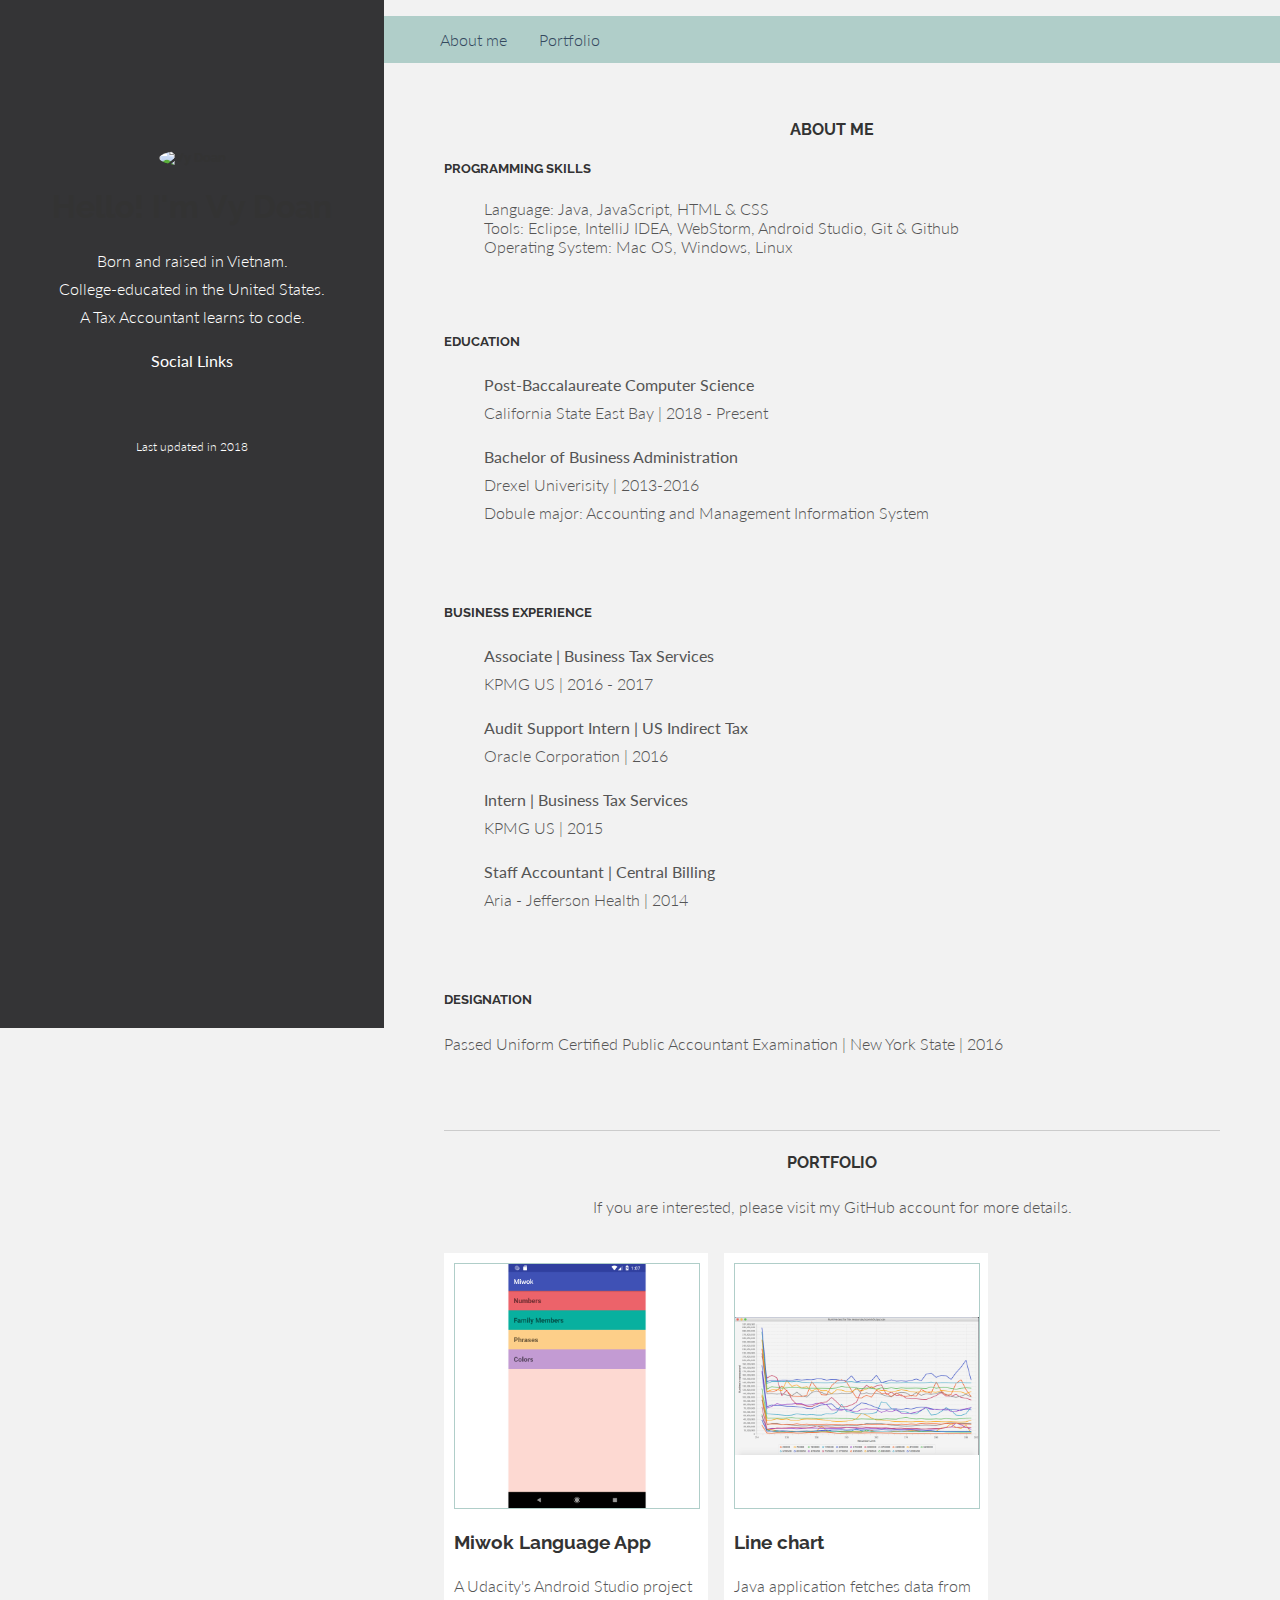
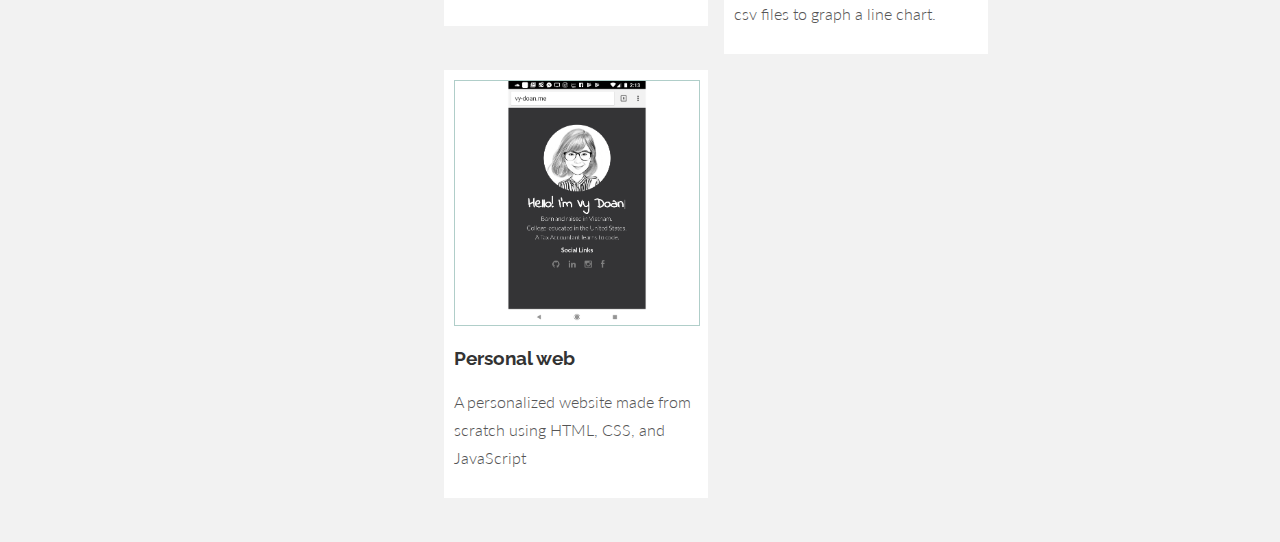
==== index.html @ f63dd1a5 "updated web" ====
<!DOCTYPE html>
<html lang="en">

<head>
    <script src="https://maps.googleapis.com/maps/api/js?key=AIzaSyBu-916DdpKAjTmJNIgngS6HL_kDIKU0aU&callback=myMap"></script>
    <meta name="viewport" content="width=device-width, initial-scale=1">
    <!--typed.js-->
    <script src="lib/typed.js" type="text/javascript"></script>
    <meta charset="utf-8">
    <!--Responsive meta tag-->
    <meta charset="utf-8">
    <meta name="viewport" content="width=device-width, initial-scale=1, shrink-to-fit=no">
    <!-- OPTIONAL: description -->
    <meta name="description" content="Vy Doan">
    <!-- OPTIONAL: author -->
    <meta name="author" content="Vy Doan">
    <link rel="shortcut icon" href="image/favicon.ico">
    <title>Vy Doan</title>
    <!-- Bootstrap core CSS -->
    <link href="css/bootstrap.css" rel="stylesheet">
    <link rel="stylesheet" href="css/font-awesome.min.css">
    <!-- Link the main.css stylesheet -->
    <link href="css/main.css" rel="stylesheet">
    <!-- OPTIONAL: Google Fonts (don't forget to edit main.css also) -->
    <link href='//fonts.googleapis.com/css?family=Lato:300,400,700,300italic,400italic' rel='stylesheet' type='text/css'>
    <link href='//fonts.googleapis.com/css?family=Raleway:400,300,700' rel='stylesheet' type='text/css'>
    <link href="https://fonts.googleapis.com/css?family=Indie+Flower" rel="stylesheet">
    <!-- HTML5 shim and Respond.js IE8 support of HTML5 elements and media queries -->
    <meta name="viewport" content="width=device-width, initial-scale=1.0">
</head>

<body>

<!--SIDE BAR-->
<div class="sidenav">
    <h5><img src="image/vy.jpg" alt="Vy Doan" style="width:200px;" class="avatar"></h5>
    <div id="typed-strings">
        <h1>Hello! I'm Vy Doan</h1>
    </div>
    <span id="vy"></span>
    <p>Born and raised in Vietnam. <br/>
        College-educated in the United States. <br/>
        A Tax Accountant learns to code.
    </p>
    <p><strong>Social Links</strong></p>
    <a href="https://github.com/vydoan91"><i class="icon-github"></i></a>
    <a href="https://www.linkedin.com/in/vyhdoan/"><i class="icon-linkedin"></i></a>
    <a href="https://www.instagram.com/vy.doan91/"><i class="icon-instagram"></i></a>
    <a href="https://www.facebook.com/vy.h.doan"><i class="icon-facebook"></i></a>
    <p style="font-size: 12px">Last updated in 2018</p>
</div>

<!--typing effect for sidebar-->
<script>
    var typed = new Typed('#vy', {
        stringsElement: '#typed-strings',
        typeSpeed: 100,
        backSpeed: 50
    });
</script>

<!--MAIN-->

<ul class="topnav" id="navbar">
    <li><a href="#about">About me</a></li>
    <li><a href="#portfolio">Portfolio</a></li>
    <li><a href="mailto:vy.h.doan@gmail.com"><i class="icon-envelope"></i> </a> </li>
</ul>

<script>
    window.onscroll = function() {myFunction()};

    var navbar = document.getElementById("navbar");
    var sticky = navbar.offsetTop;

    function myFunction() {
        if (window.pageYOffset >= sticky) {
            navbar.classList.add("sticky")
        } else {
            navbar.classList.remove("sticky");
        }
    }
</script>

<div class="main" id="about">
    <h4>ABOUT ME</h4>
    <section>
        <h5>PROGRAMMING SKILLS</h5>
        <ul>
            <li>Language: Java, JavaScript, HTML & CSS</li>
            <li>Tools: Eclipse, IntelliJ IDEA, WebStorm, Android Studio, Git & Github</li>
            <li>Operating System: Mac OS, Windows, Linux</li>
        </ul>
    </section>

    <section>
        <h5> EDUCATION</h5>
        <ul>
            <li>
                <p><strong>Post-Baccalaureate Computer Science</strong><br>
                    California State East Bay | 2018 - Present</p>
            </li>
            <li>
                <p><strong>Bachelor of Business Administration</strong><br>
                    Drexel Univerisity | 2013-2016<br>
                    Dobule major: Accounting and Management Information System
                </p>
            </li>
        </ul>
    </section>

    <section>
        <h5>BUSINESS EXPERIENCE</h5>
        <ul>
            <li>
                <p><strong>Associate | Business Tax Services</strong><br>
                    KPMG US | 2016 - 2017</p>
            </li>
            <li>
                <p><strong>Audit Support Intern | US Indirect Tax</strong><br>
                    Oracle Corporation | 2016
                </p>
            </li>

            <li>
                <p><strong>Intern | Business Tax Services</strong><br>
                    KPMG US | 2015
                </p>
            </li>

            <li>
                <p><strong>Staff Accountant | Central Billing</strong><br>
                    Aria - Jefferson Health | 2014
                </p>
            </li>
        </ul>
    </section>

    <section>
        <h5>DESIGNATION</h5>
        <p>Passed Uniform Certified Public Accountant Examination | New York State | 2016</p>
    </section>
    <hr id="portfolio">

    <!-- Portfolio Gallery Grid -->
    <h4>PORTFOLIO</h4>
    <p style="text-align: center">If you are interested, please visit my GitHub account for more details.</p>
    <div class="row">
        <div class="column">

            <div class="content">
                <img src="image/miwok.png" alt="miwok">
                <h3>Miwok Language App</h3>
                <p>A Udacity's Android Studio project</p>
            </div>
        </div>

        <div class="column">
            <div class="content">
                <img src="image/graph.png" alt="graph">
                <h3>Line chart</h3>
                <p>Java application fetches data from csv files to graph a line chart.</p>
            </div>
        </div>

        <div class="column">
            <div class="content">
                <img src="image/personalweb.png" alt="web">
                <h3>Personal web</h3>
                <p>A personalized website made from scratch using HTML, CSS, and JavaScript</p>
            </div>
        </div>
        <!-- END GRID -->
    </div>

</div>
</body>
</html>
---- css/main.css ----
body {
  background-color: #f2f2f2; ;
  font-family: "Lato"; /* OPTIONAL: Google Fonts - base font */
  font-weight: 300;
  font-size: 16px;
  color: #555;
  margin: 0;

  -webkit-font-smoothing: antialiased;
  -webkit-overflow-scrolling: touch;
}

/* Titles */
h1, h2, h3, h4, h5, h6 {
  font-family: "Raleway"; /* OPTIONAL: Google Fonts - title font */
  font-weight: bold;
  color: #333;
}

/* Paragraph & Typographic */
p {
  line-height: 28px;
}

/* Links */
a {
  color: #34495e;
  word-wrap: break-word;

  -webkit-transition: color 0.1s ease-in, background 0.1s ease-in;
  -moz-transition: color 0.1s ease-in, background 0.1s ease-in;
  -ms-transition: color 0.1s ease-in, background 0.1s ease-in;
  -o-transition: color 0.1s ease-in, background 0.1s ease-in;
  transition: color 0.1s ease-in, background 0.1s ease-in;
}

a:hover, a:focus {
  color: #7b7b7b;
  text-decoration: none;
  outline: 0;
}

a:before, a:after {
  -webkit-transition: color 0.1s ease-in, background 0.1s ease-in;
  -moz-transition: color 0.1s ease-in, background 0.1s ease-in;
  -ms-transition: color 0.1s ease-in, background 0.1s ease-in;
  -o-transition: color 0.1s ease-in, background 0.1s ease-in;
  transition: color 0.1s ease-in, background 0.1s ease-in;
}

 hr {
  display: block;
  height: 1px;
  border: 0;
  border-top: 1px solid #ccc;
  margin: 1em 0;
  padding: 0;
}

/*---------------------------------------------------
  SIDEBAR
---------------------------------------------------*/
.sidenav {
  list-style-type: none;
  height: 100%;
  width: 30%;
  position: fixed;
  z-index: 1;
  top: 0;
  left: 0;
  background-color: #343436;
  overflow-x: hidden;
  padding-top: 10%;
  display: block;
  text-align: center;
  margin: 0;
}

.sidenav a {
  padding: 6px 8px 6px 16px;
  text-decoration: none;
  font-size: 25px;
  color: #818181;
}

.sidenav p{
  color: white;
}

.avatar {
  margin-left: auto;
  margin-right: auto;
  max-width: 35%;
  height: auto;
  border-radius: 50%;
}

@media screen and (max-width: 900px) {
  div.sidenav {
    width: 100%;
    height: 100vh;
    position: relative;
    margin-left: auto;
    margin-right: auto;
    float: none;
  }

  div.main {
    margin-left: 0;
  }
}

/* Typing effect */
.header {
  background: #343436;
  padding-top:50px;
  text-align:center;
  min-height: 500px;
  width: 100%;
}

#vy {
  font-family: "Indie Flower", cursive;
  font-size: 40px;
  color: white;
  font-weight: bold;
}

.typed-cursor{
  opacity: 1;
  animation: typedjsBlink 0.7s infinite;
  -webkit-animation: typedjsBlink 0.7s infinite;
  color: white;
  font-size: 30px;
}

@keyframes typedjsBlink{
  50% { opacity: 0.0; }
}
@-webkit-keyframes typedjsBlink{
  0% { opacity: 1; }
  50% { opacity: 0.0; }
  100% { opacity: 1; }
}
.typed-fade-out{
  opacity: 0;
  transition: opacity .25s;
  -webkit-animation: 0;
  animation: 0;
}

/*---------------------------------------------------
  MAIN
---------------------------------------------------*/
/*topnav*/

ul.topnav {
  list-style-type: none;
  overflow: hidden;
  margin-left: 30%; /* Same as the width of the sidenav */
  font-size: 16px; /* Increased text to enable scrolling */
  padding-right: 60px;
  background-color: #B0CEC9;
}

ul.topnav a {
  float: left;
}

ul.topnav li a {
  display: block;
  text-align: center;
  padding: 14px 16px;
  text-decoration: none;
}

ul.topnav li a:hover:not(.active) {
  text-decoration: underline;
}

ul.topnav li a.active {
  font-weight: bold;
}


@media screen and (max-width: 900px){
  ul.topnav{
    margin-left: 0;
  }
}

@media screen and (max-width: 400px) {
  ul.topnav li{
    float: none;
  }
}

/*sticky navigation bar*/
.sticky {
  position: fixed;
  top: 0;
  width: 100%;
}

.sticky + .main{
  padding-top: 20px;
}

/*Content*/
.main {
  margin-left: 30%; /* Same as the width of the sidenav */
  font-size: 16px; /* Increased text to enable scrolling */
  padding: 20px 60px;
  height: auto;
  list-style-type: none;
}

.main section{
  padding-bottom: 40px;
}

.main ul{
  list-style-type: none;
}

.main h4{
  text-align: center;
}

/*---------------------------------------------------
  COLLAPSIBLE BUTTON
---------------------------------------------------*/
.collapsible {
  background-color: transparent;
  color: #444;
  cursor: pointer;
  padding: 5px;
  border-radius: 12px;
  text-align: center;
  outline: none;
  font-size: 15px;
  border-color: black;
}

.active, .collapsible:hover {
  text-decoration: underline;
}

.content-hidden {
  padding: 0 18px;
  display: none;
  overflow: hidden;
}

/*---------------------------------------------------
  PORTFOLIO
---------------------------------------------------*/
.row {
  margin: 8px -16px;
}

/* Add padding BETWEEN each column */
.row,
.row > .column {
  padding: 8px;
}

/* Create four equal columns that floats next to each other */
.column {
  float: left;
  width: 33.333%;
}

/* Clear floats after rows */
.row:after {
  content: "";
  display: table;
  clear: both;
}

/* Content */
.content {
  background-color: white;
  padding: 10px;
  overflow: hidden;
}

.content img{
  width: 100%;
  border: 1px solid #B0CEC9;
}
/* Responsive layout - makes a two column-layout instead of four columns */
@media screen and (max-width: 900px) {
  .column {
    width: 50%;
  }
}

/* Responsive layout - makes the two columns stack on top of each other instead of next to each other */
@media screen and (max-width: 600px) {
  .column {
    width: 100%;
  }
}
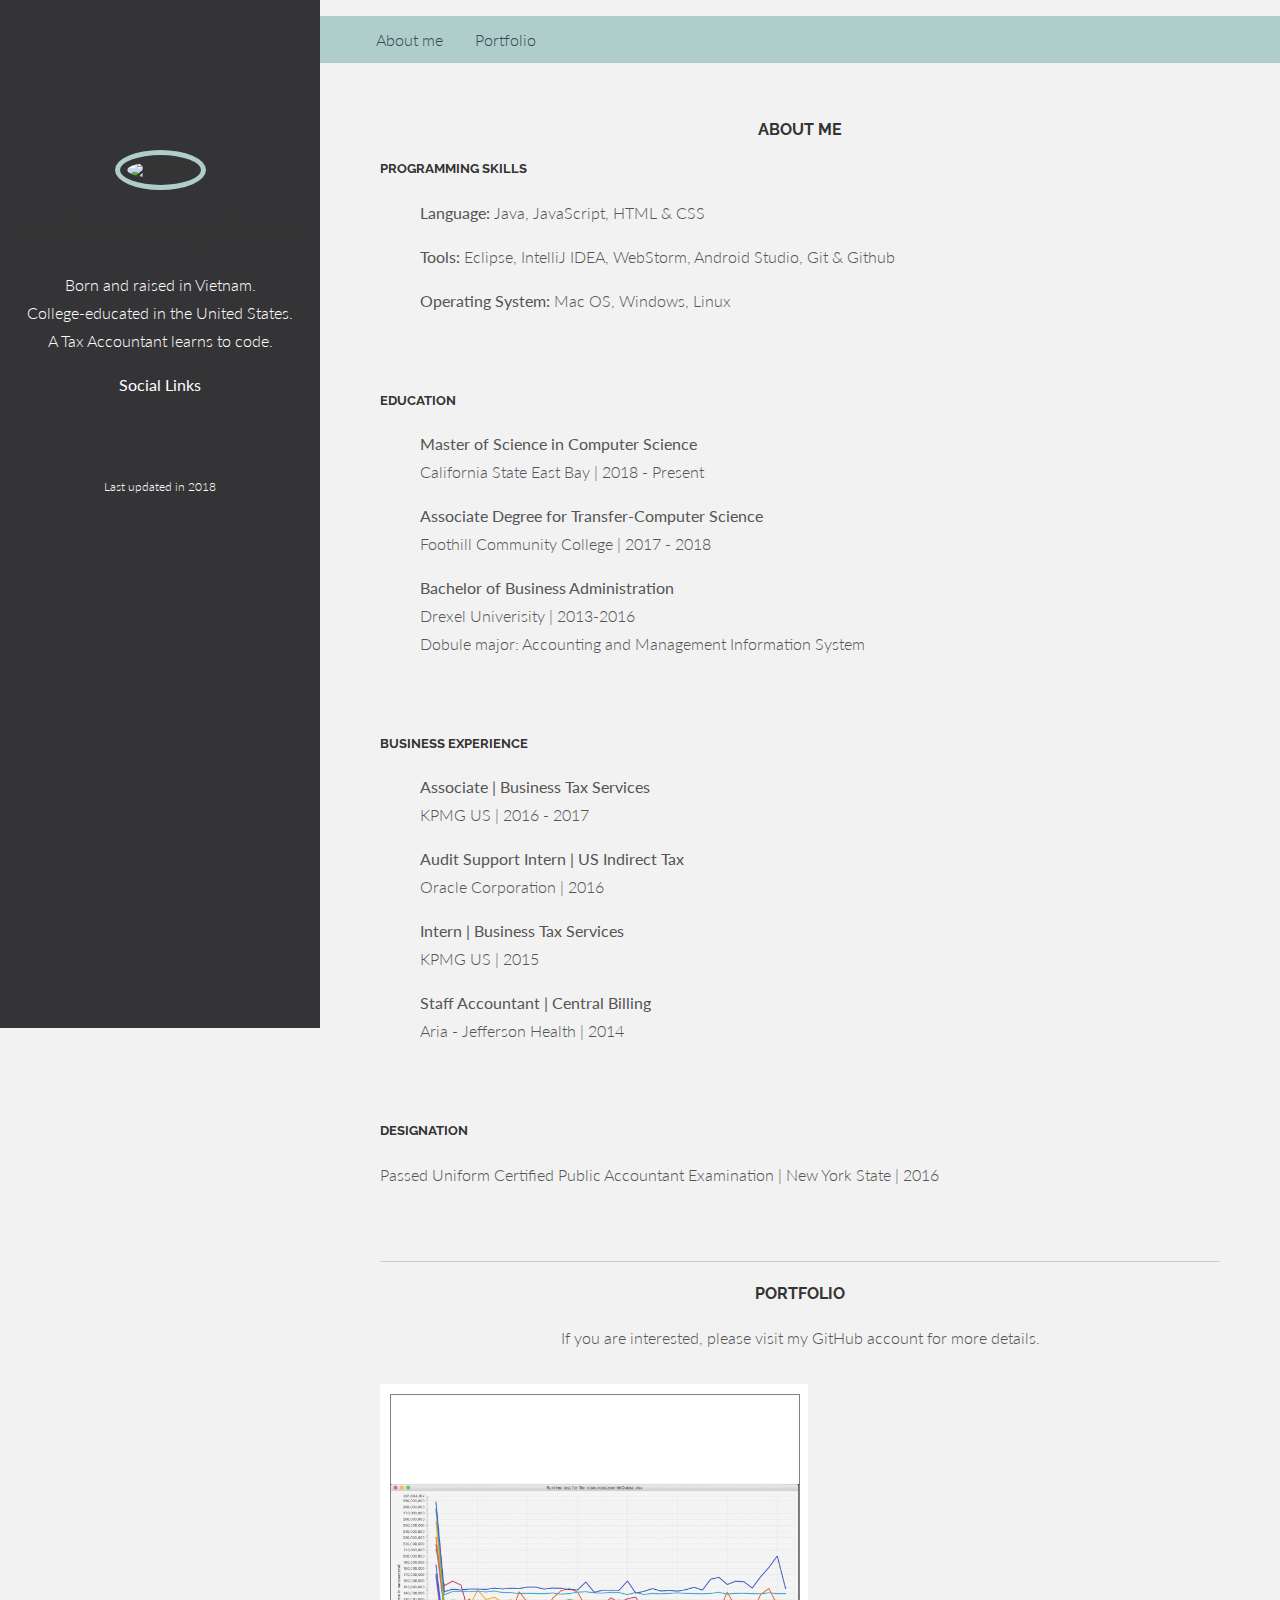
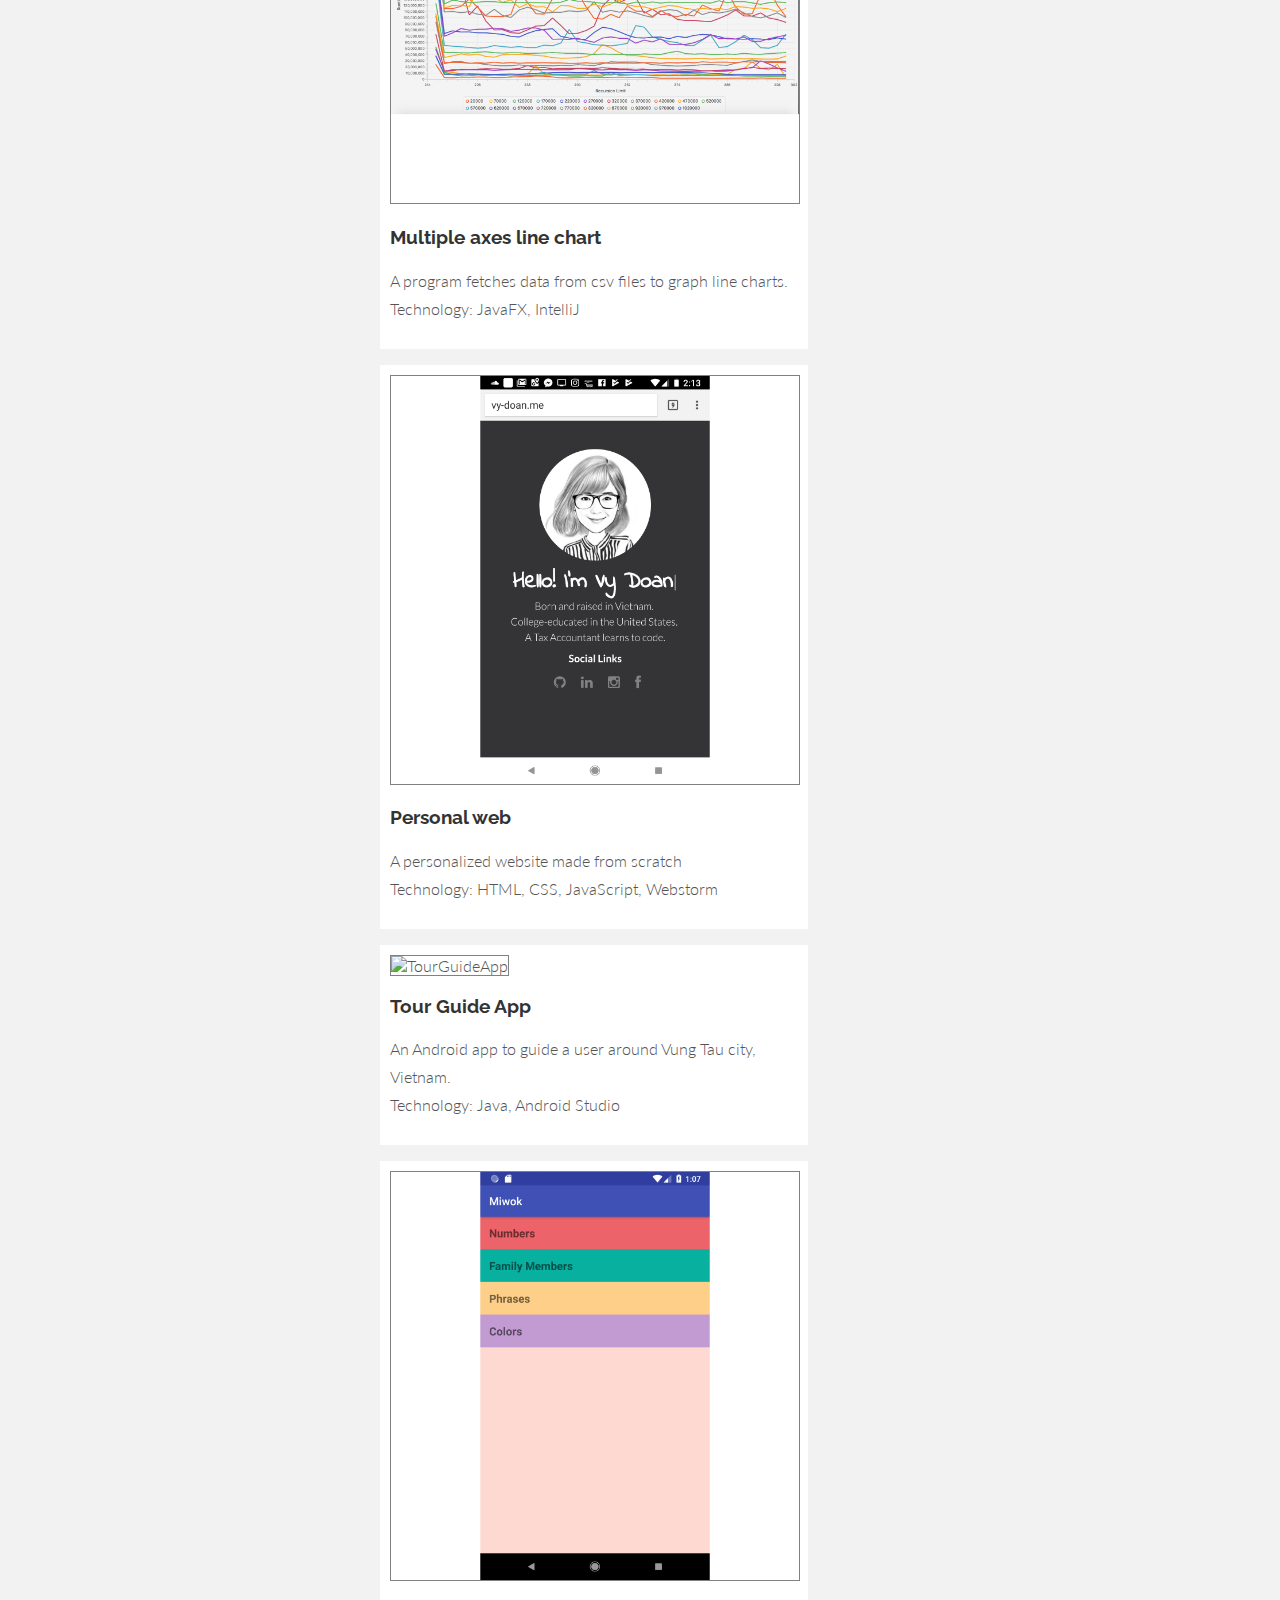
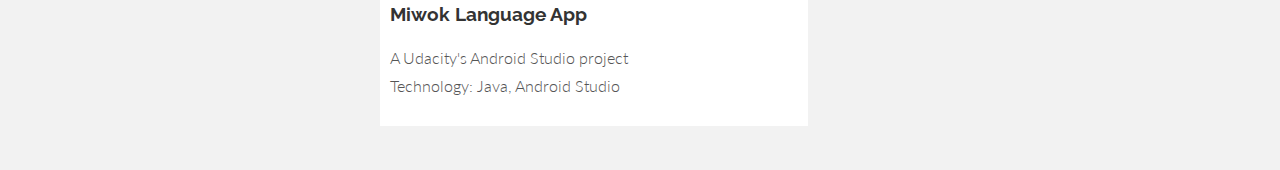
==== commit 0b838348: "updated web" ====
--- a/index.html
+++ b/index.html
@@ -47,7 +47,7 @@
     <a href="https://www.linkedin.com/in/vyhdoan/"><i class="icon-linkedin"></i></a>
     <a href="https://www.instagram.com/vy.doan91/"><i class="icon-instagram"></i></a>
     <a href="https://www.facebook.com/vy.h.doan"><i class="icon-facebook"></i></a>
-    <p style="font-size: 12px">Last updated in 2018</p>
+    <p style="font-size: 12px; padding: 16px">Last updated in 2018</p>
 </div>
 
 <!--typing effect for sidebar-->
@@ -87,9 +87,9 @@
     <section>
         <h5>PROGRAMMING SKILLS</h5>
         <ul>
-            <li>Language: Java, JavaScript, HTML & CSS</li>
-            <li>Tools: Eclipse, IntelliJ IDEA, WebStorm, Android Studio, Git & Github</li>
-            <li>Operating System: Mac OS, Windows, Linux</li>
+            <li><p><strong>Language:</strong> Java, JavaScript, HTML & CSS</p></li>
+            <li><p><strong>Tools:</strong> Eclipse, IntelliJ IDEA, WebStorm, Android Studio, Git & Github</p></li>
+            <li><p><strong>Operating System:</strong> Mac OS, Windows, Linux</p></li>
         </ul>
     </section>
 
@@ -97,9 +97,15 @@
         <h5> EDUCATION</h5>
         <ul>
             <li>
-                <p><strong>Post-Baccalaureate Computer Science</strong><br>
+                <p><strong>Master of Science in Computer Science</strong><br>
                     California State East Bay | 2018 - Present</p>
             </li>
+
+            <li>
+                <p><strong>Associate Degree for Transfer-Computer Science</strong><br>
+                    Foothill Community College | 2017 - 2018</p>
+            </li>
+
             <li>
                 <p><strong>Bachelor of Business Administration</strong><br>
                     Drexel Univerisity | 2013-2016<br>
@@ -146,20 +152,13 @@
     <h4>PORTFOLIO</h4>
     <p style="text-align: center">If you are interested, please visit my GitHub account for more details.</p>
     <div class="row">
-        <div class="column">
-
-            <div class="content">
-                <img src="image/miwok.png" alt="miwok">
-                <h3>Miwok Language App</h3>
-                <p>A Udacity's Android Studio project</p>
-            </div>
-        </div>
 
         <div class="column">
             <div class="content">
                 <img src="image/graph.png" alt="graph">
-                <h3>Line chart</h3>
-                <p>Java application fetches data from csv files to graph a line chart.</p>
+                <h3>Multiple axes line chart</h3>
+                <p>A program fetches data from csv files to graph line charts.<br>
+                    Technology: JavaFX, IntelliJ</p>
             </div>
         </div>
 
@@ -167,12 +166,31 @@
             <div class="content">
                 <img src="image/personalweb.png" alt="web">
                 <h3>Personal web</h3>
-                <p>A personalized website made from scratch using HTML, CSS, and JavaScript</p>
+                <p>A personalized website made from scratch<br>
+                    Technology: HTML, CSS, JavaScript, Webstorm</p>
+            </div>
+        </div>
+
+        <div class="column">
+            <div class="content">
+                <img src="image/tour.png" alt="TourGuideApp">
+                <h3>Tour Guide App </h3>
+                <p>An Android app to guide a user around Vung Tau city, Vietnam.<br>
+                    Technology: Java, Android Studio</p>
+            </div>
+        </div>
+
+        <div class="column">
+            <div class="content">
+                <img src="image/miwok.png" alt="miwok">
+                <h3>Miwok Language App</h3>
+                <p>A Udacity's Android Studio project<br>
+                    Technology: Java, Android Studio</p>
             </div>
         </div>
         <!-- END GRID -->
     </div>
-
 </div>
 </body>
+
 </html>--- a/css/main.css
+++ b/css/main.css
@@ -60,10 +60,14 @@
 /*---------------------------------------------------
   SIDEBAR
 ---------------------------------------------------*/
+ul.topnav, .main{
+  margin-left: 25%;
+}
+
 .sidenav {
   list-style-type: none;
   height: 100%;
-  width: 30%;
+  width: 25%;
   position: fixed;
   z-index: 1;
   top: 0;
@@ -90,9 +94,12 @@
 .avatar {
   margin-left: auto;
   margin-right: auto;
-  max-width: 35%;
+  max-width: 50%;
   height: auto;
   border-radius: 50%;
+  padding: 7px;
+  border:5px solid #B0CEC9;
+  background-color: #343436;
 }
 
 @media screen and (max-width: 900px) {
@@ -157,7 +164,6 @@
 ul.topnav {
   list-style-type: none;
   overflow: hidden;
-  margin-left: 30%; /* Same as the width of the sidenav */
   font-size: 16px; /* Increased text to enable scrolling */
   padding-right: 60px;
   background-color: #B0CEC9;
@@ -208,7 +214,6 @@
 
 /*Content*/
 .main {
-  margin-left: 30%; /* Same as the width of the sidenav */
   font-size: 16px; /* Increased text to enable scrolling */
   padding: 20px 60px;
   height: auto;
@@ -268,7 +273,7 @@
 /* Create four equal columns that floats next to each other */
 .column {
   float: left;
-  width: 33.333%;
+  width: 50%;
 }
 
 /* Clear floats after rows */
@@ -287,7 +292,7 @@
 
 .content img{
   width: 100%;
-  border: 1px solid #B0CEC9;
+  border: 1px solid #818181;
 }
 /* Responsive layout - makes a two column-layout instead of four columns */
 @media screen and (max-width: 900px) {
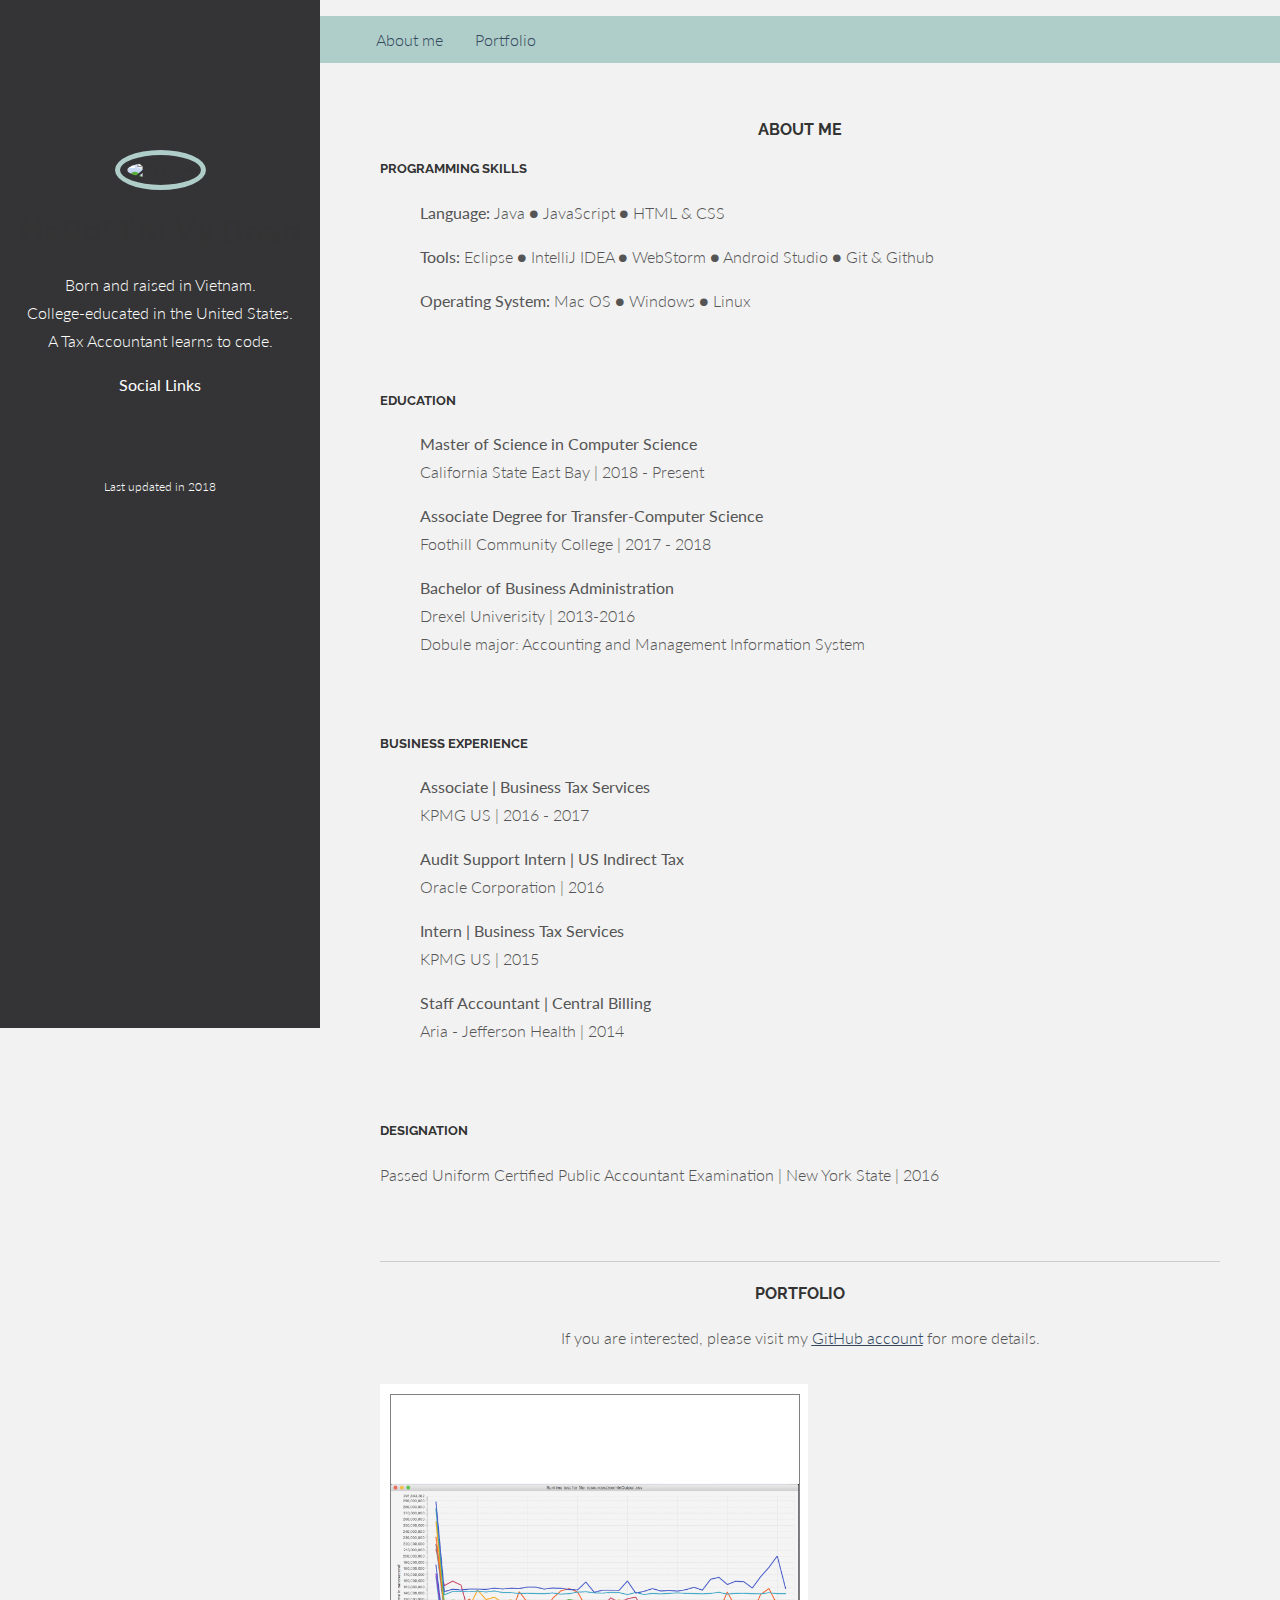
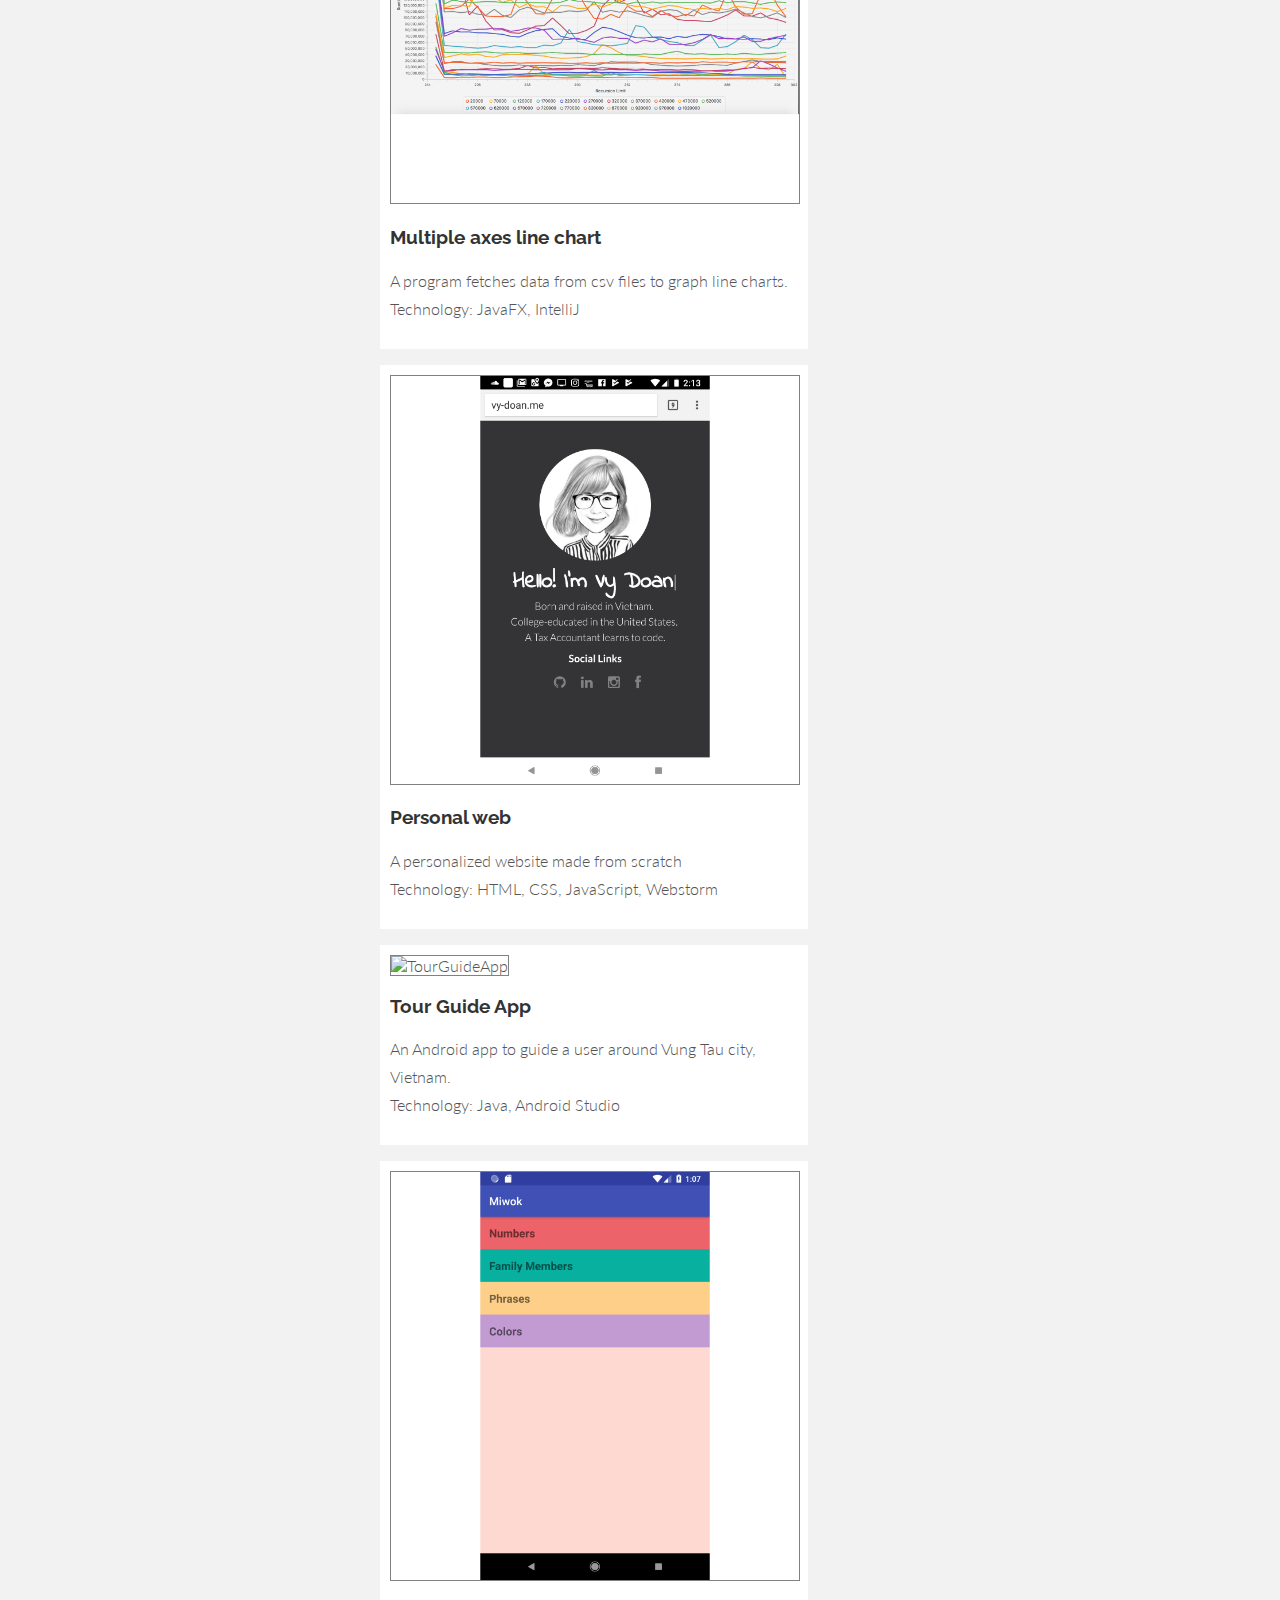
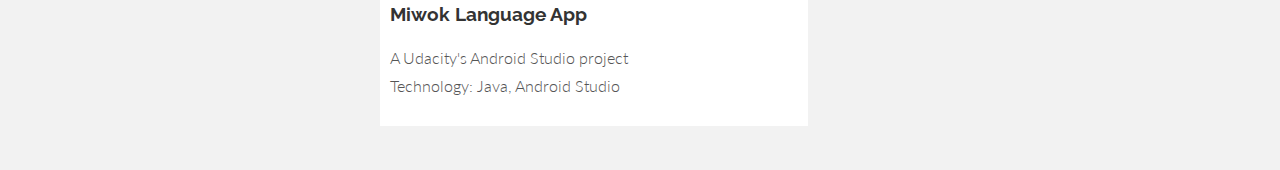
==== commit 7c7c5c38: "updated web" ====
--- a/index.html
+++ b/index.html
@@ -87,9 +87,9 @@
     <section>
         <h5>PROGRAMMING SKILLS</h5>
         <ul>
-            <li><p><strong>Language:</strong> Java, JavaScript, HTML & CSS</p></li>
-            <li><p><strong>Tools:</strong> Eclipse, IntelliJ IDEA, WebStorm, Android Studio, Git & Github</p></li>
-            <li><p><strong>Operating System:</strong> Mac OS, Windows, Linux</p></li>
+            <li><p><strong>Language:</strong> Java &#9679 JavaScript &#9679 HTML & CSS</p></li>
+            <li><p><strong>Tools:</strong> Eclipse &#9679 IntelliJ IDEA &#9679 WebStorm &#9679 Android Studio &#9679 Git & Github</p></li>
+            <li><p><strong>Operating System:</strong> Mac OS &#9679 Windows &#9679 Linux</p></li>
         </ul>
     </section>
 
@@ -150,7 +150,7 @@
 
     <!-- Portfolio Gallery Grid -->
     <h4>PORTFOLIO</h4>
-    <p style="text-align: center">If you are interested, please visit my GitHub account for more details.</p>
+    <p style="text-align: center">If you are interested, please visit my <a href="https://github.com/vydoan91"><u>GitHub account</u></a> for more details.</p>
     <div class="row">
 
         <div class="column">
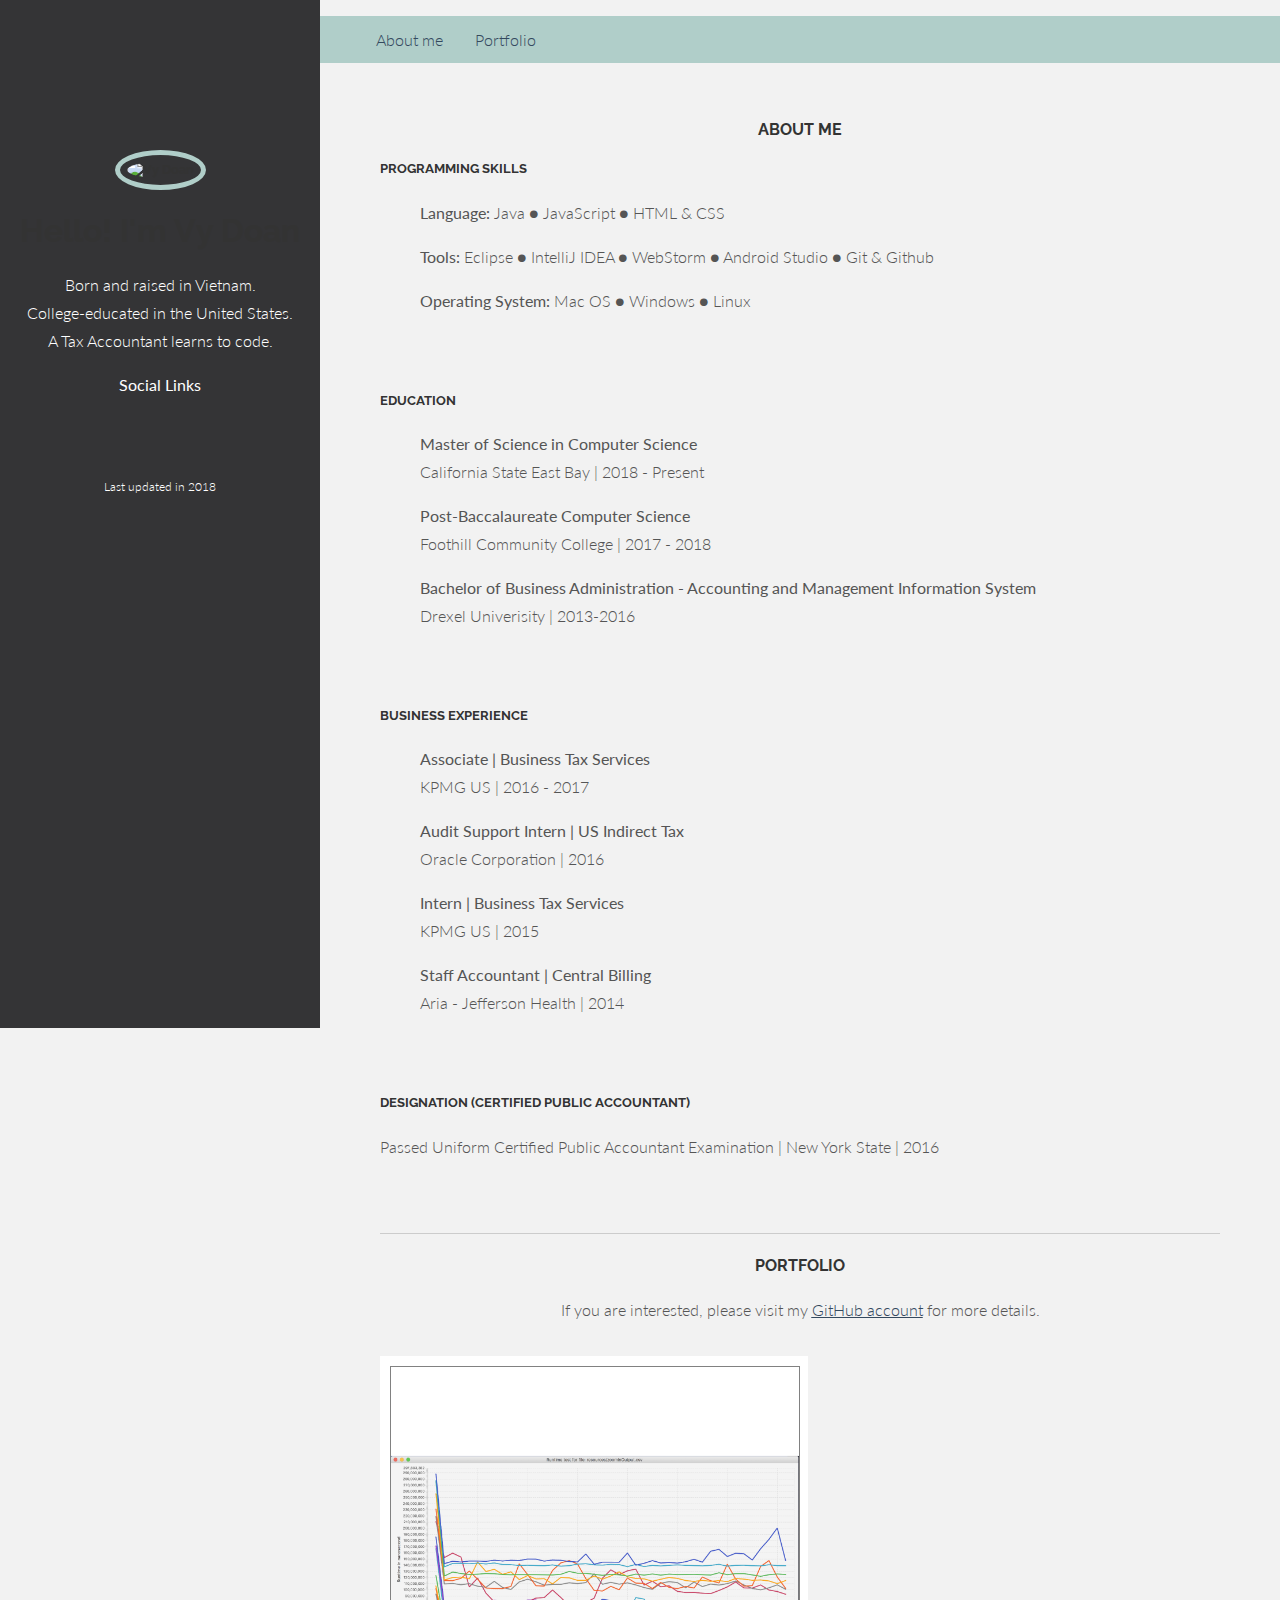
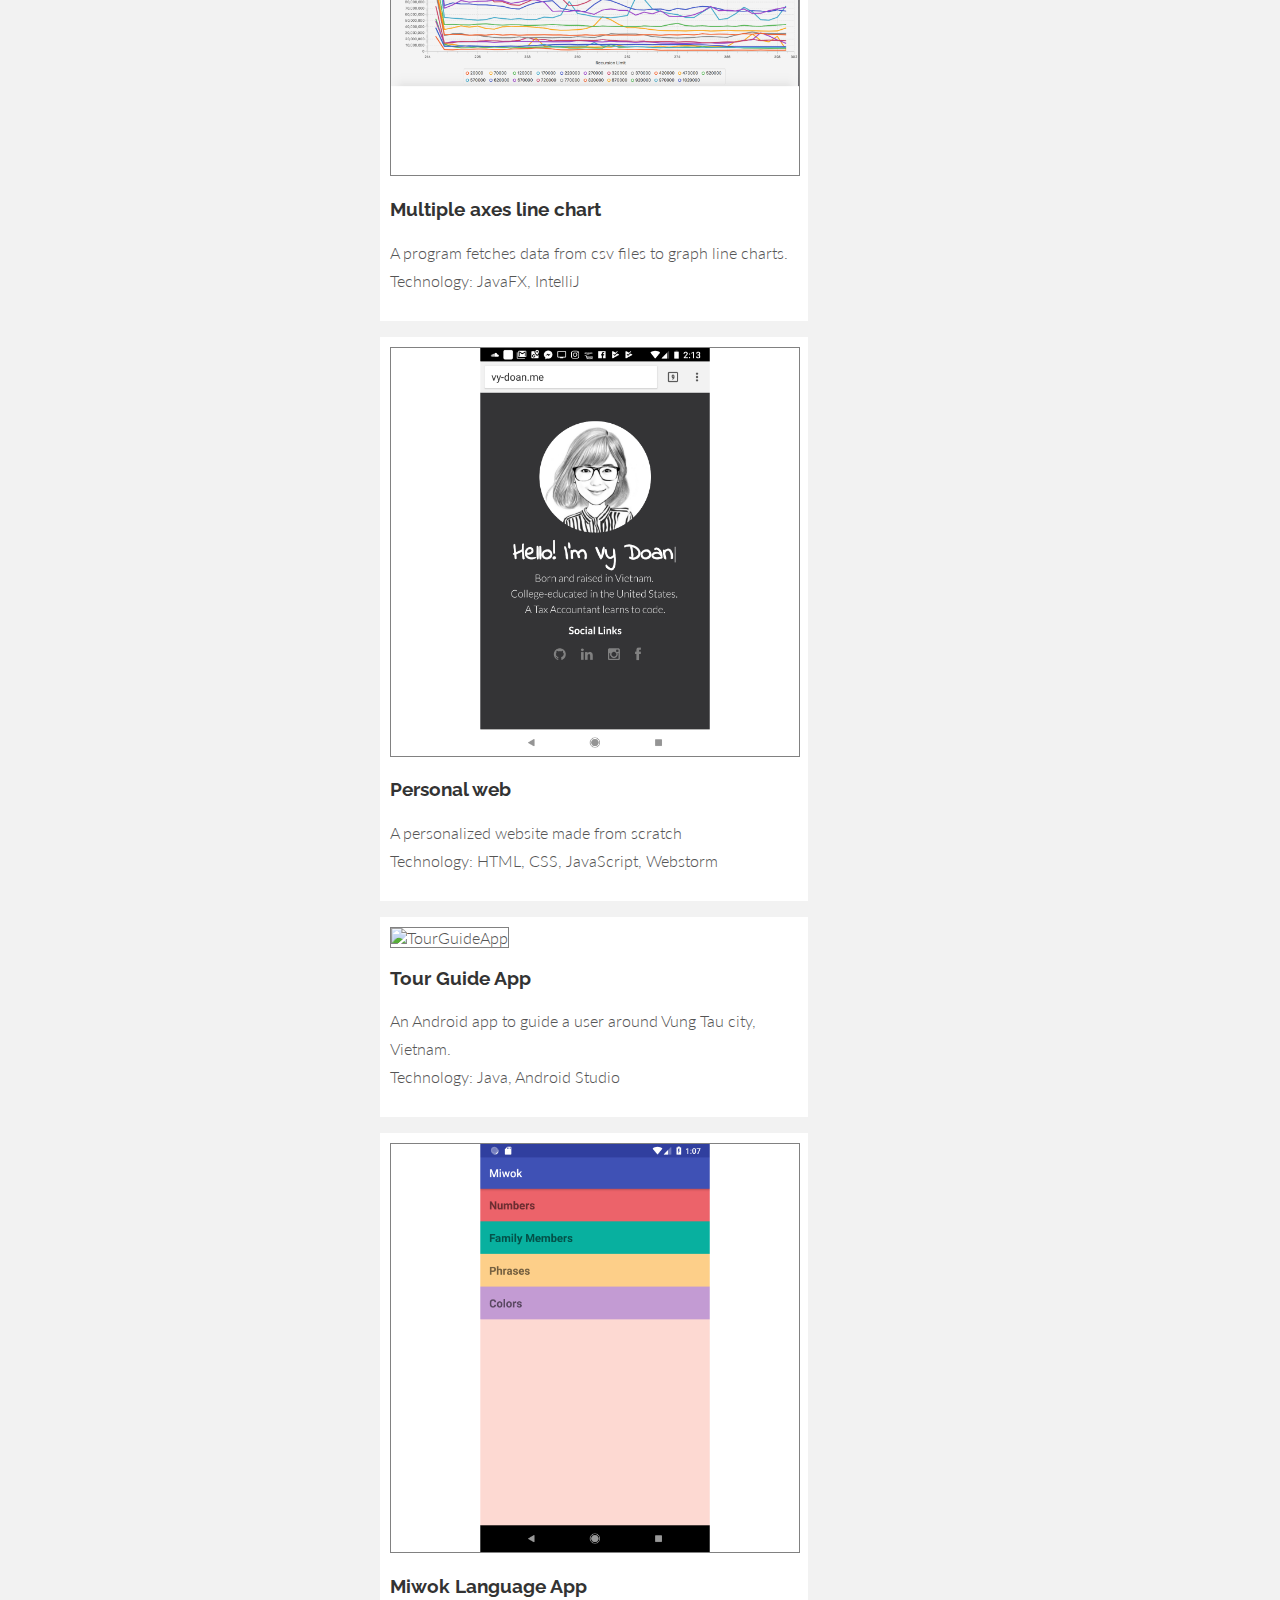
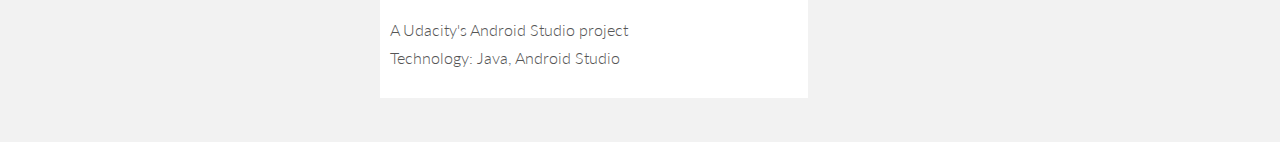
==== commit 40d70805: "updated web" ====
--- a/index.html
+++ b/index.html
@@ -102,14 +102,13 @@
             </li>
 
             <li>
-                <p><strong>Associate Degree for Transfer-Computer Science</strong><br>
+                <p><strong>Post-Baccalaureate Computer Science</strong><br>
                     Foothill Community College | 2017 - 2018</p>
             </li>
 
             <li>
-                <p><strong>Bachelor of Business Administration</strong><br>
+                <p><strong>Bachelor of Business Administration - Accounting and Management Information System</strong><br>
                     Drexel Univerisity | 2013-2016<br>
-                    Dobule major: Accounting and Management Information System
                 </p>
             </li>
         </ul>
@@ -143,7 +142,7 @@
     </section>
 
     <section>
-        <h5>DESIGNATION</h5>
+        <h5>DESIGNATION (CERTIFIED PUBLIC ACCOUNTANT)</h5>
         <p>Passed Uniform Certified Public Accountant Examination | New York State | 2016</p>
     </section>
     <hr id="portfolio">
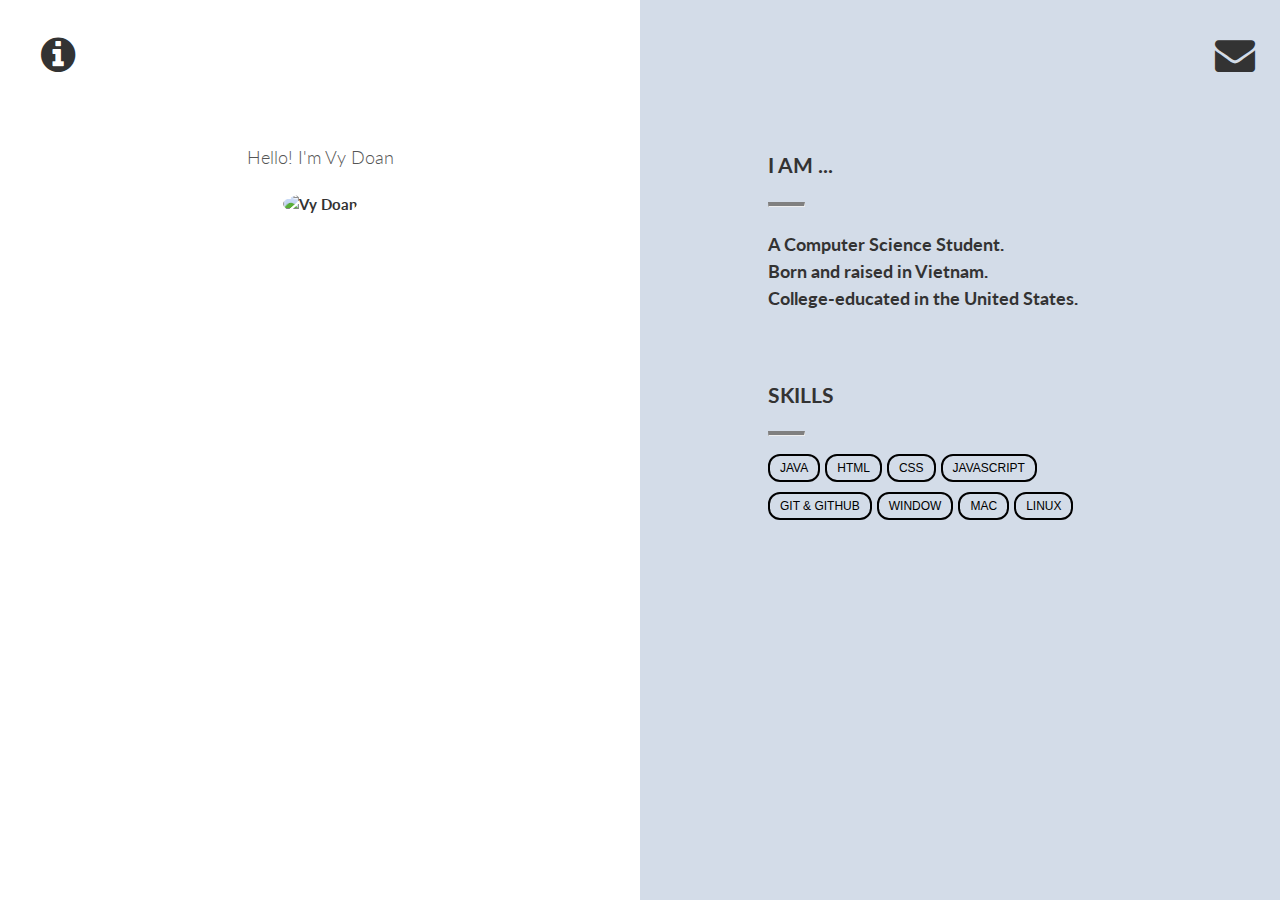
==== commit ddd323df: "updated web" ====
--- a/index.html
+++ b/index.html
@@ -2,9 +2,10 @@
 <html lang="en">
 
 <head>
-    <script src="https://maps.googleapis.com/maps/api/js?key=AIzaSyBu-916DdpKAjTmJNIgngS6HL_kDIKU0aU&callback=myMap"></script>
-    <meta name="viewport" content="width=device-width, initial-scale=1">
-    <!--typed.js-->
+    <!--font awesome CSS-->
+    <link rel="stylesheet" href="https://cdnjs.cloudflare.com/ajax/libs/font-awesome/4.7.0/css/font-awesome.min.css">
+    <link rel="stylesheet" href="css/font-awesome.min.css">
+   <!--typed.js-->
     <script src="lib/typed.js" type="text/javascript"></script>
     <meta charset="utf-8">
     <!--Responsive meta tag-->
@@ -18,7 +19,6 @@
     <title>Vy Doan</title>
     <!-- Bootstrap core CSS -->
     <link href="css/bootstrap.css" rel="stylesheet">
-    <link rel="stylesheet" href="css/font-awesome.min.css">
     <!-- Link the main.css stylesheet -->
     <link href="css/main.css" rel="stylesheet">
     <!-- OPTIONAL: Google Fonts (don't forget to edit main.css also) -->
@@ -31,165 +31,365 @@
 
 <body>
 
-<!--SIDE BAR-->
-<div class="sidenav">
+<!--LEFT-SIDE MAIN PAGE-->
+<div class="side left-side">
+
+    <a style="cursor:pointer" onclick="openLeftPage()" class="fa fa-info-circle" id="leftBtn"></a>
+
+    <!--TYPING GREETING-->
+    <div id="typed-strings">
+        <p>Hello! I'm Vy Doan</p>
+    </div>
+    <span id="vy"></span>
+
     <h5><img src="image/vy.jpg" alt="Vy Doan" style="width:200px;" class="avatar"></h5>
-    <div id="typed-strings">
-        <h1>Hello! I'm Vy Doan</h1>
-    </div>
-    <span id="vy"></span>
-    <p>Born and raised in Vietnam. <br/>
-        College-educated in the United States. <br/>
-        A Tax Accountant learns to code.
-    </p>
-    <p><strong>Social Links</strong></p>
-    <a href="https://github.com/vydoan91"><i class="icon-github"></i></a>
-    <a href="https://www.linkedin.com/in/vyhdoan/"><i class="icon-linkedin"></i></a>
-    <a href="https://www.instagram.com/vy.doan91/"><i class="icon-instagram"></i></a>
-    <a href="https://www.facebook.com/vy.h.doan"><i class="icon-facebook"></i></a>
-    <p style="font-size: 12px; padding: 16px">Last updated in 2018</p>
-</div>
-
-<!--typing effect for sidebar-->
-<script>
-    var typed = new Typed('#vy', {
-        stringsElement: '#typed-strings',
-        typeSpeed: 100,
-        backSpeed: 50
-    });
-</script>
-
-<!--MAIN-->
-
-<ul class="topnav" id="navbar">
-    <li><a href="#about">About me</a></li>
-    <li><a href="#portfolio">Portfolio</a></li>
-    <li><a href="mailto:vy.h.doan@gmail.com"><i class="icon-envelope"></i> </a> </li>
-</ul>
-
-<script>
-    window.onscroll = function() {myFunction()};
-
-    var navbar = document.getElementById("navbar");
-    var sticky = navbar.offsetTop;
-
-    function myFunction() {
-        if (window.pageYOffset >= sticky) {
-            navbar.classList.add("sticky")
-        } else {
-            navbar.classList.remove("sticky");
-        }
-    }
-</script>
-
-<div class="main" id="about">
-    <h4>ABOUT ME</h4>
-    <section>
-        <h5>PROGRAMMING SKILLS</h5>
-        <ul>
-            <li><p><strong>Language:</strong> Java &#9679 JavaScript &#9679 HTML & CSS</p></li>
-            <li><p><strong>Tools:</strong> Eclipse &#9679 IntelliJ IDEA &#9679 WebStorm &#9679 Android Studio &#9679 Git & Github</p></li>
-            <li><p><strong>Operating System:</strong> Mac OS &#9679 Windows &#9679 Linux</p></li>
-        </ul>
-    </section>
-
-    <section>
-        <h5> EDUCATION</h5>
-        <ul>
-            <li>
-                <p><strong>Master of Science in Computer Science</strong><br>
-                    California State East Bay | 2018 - Present</p>
-            </li>
-
-            <li>
-                <p><strong>Post-Baccalaureate Computer Science</strong><br>
-                    Foothill Community College | 2017 - 2018</p>
-            </li>
-
-            <li>
-                <p><strong>Bachelor of Business Administration - Accounting and Management Information System</strong><br>
-                    Drexel Univerisity | 2013-2016<br>
-                </p>
-            </li>
-        </ul>
-    </section>
-
-    <section>
-        <h5>BUSINESS EXPERIENCE</h5>
-        <ul>
-            <li>
-                <p><strong>Associate | Business Tax Services</strong><br>
-                    KPMG US | 2016 - 2017</p>
-            </li>
-            <li>
-                <p><strong>Audit Support Intern | US Indirect Tax</strong><br>
-                    Oracle Corporation | 2016
-                </p>
-            </li>
-
-            <li>
-                <p><strong>Intern | Business Tax Services</strong><br>
-                    KPMG US | 2015
-                </p>
-            </li>
-
-            <li>
-                <p><strong>Staff Accountant | Central Billing</strong><br>
-                    Aria - Jefferson Health | 2014
-                </p>
-            </li>
-        </ul>
-    </section>
-
-    <section>
-        <h5>DESIGNATION (CERTIFIED PUBLIC ACCOUNTANT)</h5>
-        <p>Passed Uniform Certified Public Accountant Examination | New York State | 2016</p>
-    </section>
-    <hr id="portfolio">
-
-    <!-- Portfolio Gallery Grid -->
-    <h4>PORTFOLIO</h4>
-    <p style="text-align: center">If you are interested, please visit my <a href="https://github.com/vydoan91"><u>GitHub account</u></a> for more details.</p>
-    <div class="row">
-
-        <div class="column">
-            <div class="content">
-                <img src="image/graph.png" alt="graph">
-                <h3>Multiple axes line chart</h3>
-                <p>A program fetches data from csv files to graph line charts.<br>
-                    Technology: JavaFX, IntelliJ</p>
+    <!--SOCIAL LINKS-->
+    <br>
+    <a href="https://github.com/vydoan91"><i class="icon icon-github"></i></a>
+    <a href="https://www.linkedin.com/in/vyhdoan/"><i class="icon icon-linkedin"></i></a>
+    <a href="https://www.instagram.com/vy.doan91/"><i class="icon icon-instagram"></i></a>
+    <a href="https://www.facebook.com/vy.h.doan"><i class="icon icon-facebook"></i></a>
+
+    <!--JAVASCRIPT-->
+    <script>
+        var typed = new Typed('#vy', {
+            stringsElement: '#typed-strings',
+            typeSpeed: 90,
+            backSpeed: 50
+        });
+
+        window.onresize = function (ev) { if(window.screen.width >= 600) {location.reload()} };
+
+        function openLeftPage() {
+            document.getElementById("myLeftContent").style.width = "100%";
+        }
+
+        function openRightPage() {
+            document.getElementById("myRightContent").style.width = "100%";
+        }
+        function closeLeftPage() {
+            document.getElementById("myLeftContent").style.width = "0";
+        }
+
+        function closeRightPage() {
+            document.getElementById("myRightContent").style.width = "0";
+        }
+
+        var map, map2 = null;
+        function myMap() {
+            var mapCanvas = document.getElementById("map");
+            var mapOptions = {
+                center: new google.maps.LatLng(36.7783, -119.4179), zoom: 7
+            };
+            map = new google.maps.Map(mapCanvas, mapOptions);
+        }
+    </script>
+</div>
+
+<!--RIGHT-SIDE MAIN PAGE-->
+<div class="side right-side">
+    <a style="cursor:pointer" onclick="openRightPage()" class="fa fa-envelope" id="rightBtn"></a>
+
+    <h3>I AM ...</h3>
+    <hr>
+    <h4>A Computer Science Student.<br/>
+        Born and raised in Vietnam. <br/>
+        College-educated in the United States.
+    </h4>
+
+    <br>
+
+    <h3>SKILLS</h3>
+    <hr>
+    <button class="skill-button">JAVA</button>
+    <button class="skill-button">HTML</button>
+    <button class="skill-button">CSS</button>
+    <button class="skill-button">JAVASCRIPT</button>
+    <br>
+    <button class="skill-button">GIT & GITHUB</button>
+    <button class="skill-button">WINDOW</button>
+    <button class="skill-button">MAC</button>
+    <button class="skill-button">LINUX</button>
+
+</div>
+
+<!--ABOUT ME CONTENT - BIG SCREEN-->
+<div id="myLeftContent" class="content-left">
+
+    <div class="row-text">
+        <div class="column-text side-left-page">
+            <h3 id="about">ABOUT</h3>
+        </div>
+
+        <div class="column-text middle-left-page">
+
+            <!-- Portfolio Gallery Grid -->
+            <section>
+                <h4>PORTFOLIO</h4>
+                <hr>
+                    <div class="row">
+                        <div class="column">
+                            <div class="content">
+                                <img src="image/graph.png" alt="graph">
+                                <h3>Multiple axes line chart</h3>
+                                <p>A program fetches data from csv files to graph line charts.<br>
+                                    Technology: JavaFX, IntelliJ</p>
+                            </div>
+                        </div>
+
+                        <div class="column">
+                            <div class="content">
+                                <img src="image/personalweb.png" alt="web">
+                                <h3>Personal web</h3>
+                                <p>A personalized website made from scratch<br>
+                                    Technology: HTML, CSS, JavaScript, Webstorm</p>
+                            </div>
+                        </div>
+
+                        <div class="column">
+                            <div class="content">
+                                <img src="image/tour.png" alt="TourGuideApp">
+                                <h3>Tour Guide App </h3>
+                                <p>An Android app to guide a user around Vung Tau city, Vietnam.<br>
+                                    Technology: Java, Android Studio</p>
+                            </div>
+                        </div>
+
+                        <!-- END GRID -->
+                    </div>
+            </section>
+
+            <section>
+                <h4> EDUCATION</h4>
+                <hr>
+                <ul>
+                    <li>
+                        <div class="float-left">Master of Science - Computer Science | California State East Bay</div>
+                        <div class="float-right">2018 - Present</div>
+                    </li>
+
+                    <li>
+                        <div class="float-left">Post-Baccalaureate - Computer Science | Foothill College</div>
+                        <div class="float-right">2017 - 2018</div>
+                    </li>
+
+                    <li>
+                        <div class="float-left">Bachelor of Business Administration - Accounting | Drexel Univerisity</div>
+                        <div class="float-right">2013 - 2016</div>
+                    </li>
+
+                </ul>
+            </section>
+
+            <section>
+                <h4>BUSINESS EXPERIENCE</h4>
+                <hr>
+                <ul>
+                    <li>
+                        <div class="float-left">Associate - Business Tax Services | KPMG US </div>
+                        <div class="float-right">Oct 2016 - Jun 2017</div>
+                    </li>
+
+                    <li>
+                        <div class="float-left">Audit Support Intern - US Indirect Tax | Oracle Corporation</div>
+                        <div class="float-right">Mar 2016 - Sep 2016</div>
+                    </li>
+
+                    <li>
+                        <div class="float-left">Intern - Business Tax Services | KPMG US</div>
+                        <div class="float-right">Mar 2015 - Sep 2015</div>
+                    </li>
+
+                    <li>
+                        <div class="float-left">Staff Accountant - Central Billing | Aria - Jefferson Health</div>
+                        <div class="float-right">Mar 2014 - Sep 2014</div>
+                    </li>
+
+                </ul>
+            </section>
+
+            <section>
+                <h4>DESIGNATION</h4>
+                <hr>
+                <ul>
+                    <li>
+                        <div class="float-left">
+                            Certified Public Accountant (CPA): Passed CPA Examinations in the state of New York
+                        </div>
+                        <div class="float-right">Sep 2016</div>
+                    </li>
+                </ul>
+                <p></p>
+            </section>
+        </div>
+
+        <div class="column-text side-with-btn">
+            <a href="javascript:void(0)" class="closeLeftBtn fa fa-window-close" onclick="closeLeftPage()"></a>
+        </div>
+
+    </div>
+
+</div>
+
+<!--EMAIL CONTENT - BIG SCREEN-->
+<div id="myRightContent" class="content-right">
+    <div class="row-text row-text-right">
+
+        <div class="column-text side-with-btn" id="left-exit-button">
+            <a href="javascript:void(0)" class="closeRightBtn fa fa-window-close" onclick="closeRightPage()"></a>
+        </div>
+
+        <div class="column-text middle-right-page">
+            <form>
+                <h3>CONTACT ME</h3>
+                <input type="text" id="name" name="name" placeholder="NAME">
+                <input type="text" id="email" name="email" placeholder="YOUR EMAIL">
+                <input type="text" id="message" name="message" placeholder="MESSAGE" style="height:170px">
+                <input type="submit" class="icon-arrow-right">
+            </form>
+        </div>
+
+        <div class="column-text side-right-page">
+            <div id="map" style="width:100%;height:500px"></div>
             </div>
-        </div>
-
-        <div class="column">
-            <div class="content">
-                <img src="image/personalweb.png" alt="web">
-                <h3>Personal web</h3>
-                <p>A personalized website made from scratch<br>
-                    Technology: HTML, CSS, JavaScript, Webstorm</p>
-            </div>
-        </div>
-
-        <div class="column">
-            <div class="content">
-                <img src="image/tour.png" alt="TourGuideApp">
-                <h3>Tour Guide App </h3>
-                <p>An Android app to guide a user around Vung Tau city, Vietnam.<br>
-                    Technology: Java, Android Studio</p>
-            </div>
-        </div>
-
-        <div class="column">
-            <div class="content">
-                <img src="image/miwok.png" alt="miwok">
-                <h3>Miwok Language App</h3>
-                <p>A Udacity's Android Studio project<br>
-                    Technology: Java, Android Studio</p>
-            </div>
-        </div>
-        <!-- END GRID -->
-    </div>
-</div>
+
+    </div>
+
+</div>
+
+<!--ABOUT ME CONTENT - SMALL SCREEN-->
+<div class="hidden-content hidden-content-left">
+
+    <div class="row-text hidden-row-text">
+        <div class="column-text side-left-page">
+            <h3 id="about">ABOUT</h3>
+        </div>
+
+        <div class="column-text middle-left-page">
+
+            <!-- Portfolio Gallery Grid -->
+            <section>
+                <h4>PORTFOLIO</h4>
+                <hr>
+                <div class="row">
+                    <div class="column">
+                        <div class="content">
+                            <img src="image/graph.png" alt="graph">
+                            <h3>Multiple axes line chart</h3>
+                            <p>A program fetches data from csv files to graph line charts.<br>
+                                Technology: JavaFX, IntelliJ</p>
+                        </div>
+                    </div>
+
+                    <div class="column">
+                        <div class="content">
+                            <img src="image/personalweb.png" alt="web">
+                            <h3>Personal web</h3>
+                            <p>A personalized website made from scratch<br>
+                                Technology: HTML, CSS, JavaScript, Webstorm</p>
+                        </div>
+                    </div>
+
+                    <div class="column">
+                        <div class="content">
+                            <img src="image/tour.png" alt="TourGuideApp">
+                            <h3>Tour Guide App </h3>
+                            <p>An Android app to guide a user around Vung Tau city, Vietnam.<br>
+                                Technology: Java, Android Studio</p>
+                        </div>
+                    </div>
+
+                    <!-- END GRID -->
+                </div>
+            </section>
+
+            <section>
+                <h4> EDUCATION</h4>
+                <hr>
+                <ul>
+                    <li>
+                        <div class="float-left">Master of Science - Computer Science | California State East Bay</div>
+                        <div class="float-right">2018 - Present</div>
+                    </li>
+
+                    <li>
+                        <div class="float-left">Post-Baccalaureate - Computer Science | Foothill College</div>
+                        <div class="float-right">2017 - 2018</div>
+                    </li>
+
+                    <li>
+                        <div class="float-left">Bachelor of Business Administration - Accounting | Drexel Univerisity</div>
+                        <div class="float-right">2013 - 2016</div>
+                    </li>
+
+                </ul>
+            </section>
+
+            <section>
+                <h4>BUSINESS EXPERIENCE</h4>
+                <hr>
+                <ul>
+                    <li>
+                        <div class="float-left">Associate - Business Tax Services | KPMG US </div>
+                        <div class="float-right">Oct 2016 - Jun 2017</div>
+                    </li>
+
+                    <li>
+                        <div class="float-left">Audit Support Intern - US Indirect Tax | Oracle Corporation</div>
+                        <div class="float-right">Mar 2016 - Sep 2016</div>
+                    </li>
+
+                    <li>
+                        <div class="float-left">Intern - Business Tax Services | KPMG US</div>
+                        <div class="float-right">Mar 2015 - Sep 2015</div>
+                    </li>
+
+                    <li>
+                        <div class="float-left">Staff Accountant - Central Billing | Aria - Jefferson Health</div>
+                        <div class="float-right">Mar 2014 - Sep 2014</div>
+                    </li>
+
+                </ul>
+            </section>
+
+            <section>
+                <h4>DESIGNATION</h4>
+                <hr>
+                <ul>
+                    <li>
+                        <div class="float-left">
+                            Certified Public Accountant (CPA): Passed CPA Examinations in the state of New York
+                        </div>
+                        <div class="float-right">Sep 2016</div>
+                    </li>
+                </ul>
+                <p></p>
+            </section>
+        </div>
+    </div>
+
+</div>
+
+<!--EMAIL CONTENT - SMALL SCREEN-->
+<div class="hidden-content hidden-content-right">
+    <div class="row-text hidden-row-text">
+        <div class="column-text middle-right-page">
+            <form>
+                <h3>CONTACT ME</h3>
+                <input type="text" id="name" name="name" placeholder="NAME">
+                <input type="text" id="email" name="email" placeholder="YOUR EMAIL">
+                <input type="text" id="message" name="message" placeholder="MESSAGE" style="height:170px">
+                <input type="submit" class="icon-arrow-right">
+            </form>
+        </div>
+            <!--google map-->
+            <script src="https://maps.googleapis.com/maps/api/js?key=AIzaSyA76u1My7_mHAbyz4IFMwe4UrvtpYDQMN4&callback=myMap"></script>
+
+        </div>
+
+    </div>
+</div>
+
 </body>
 
 </html>--- a/css/main.css
+++ b/css/main.css
@@ -1,8 +1,8 @@
 body {
-  background-color: #f2f2f2; ;
+  background-color: #D3DCE8;
   font-family: "Lato"; /* OPTIONAL: Google Fonts - base font */
   font-weight: 300;
-  font-size: 16px;
+  font-size: 18px;
   color: #555;
   margin: 0;
 
@@ -12,19 +12,15 @@
 
 /* Titles */
 h1, h2, h3, h4, h5, h6 {
-  font-family: "Raleway"; /* OPTIONAL: Google Fonts - title font */
   font-weight: bold;
   color: #333;
-}
-
-/* Paragraph & Typographic */
-p {
-  line-height: 28px;
-}
+  line-height: 1.5;
+}
+
 
 /* Links */
 a {
-  color: #34495e;
+  color: #333;
   word-wrap: break-word;
 
   -webkit-transition: color 0.1s ease-in, background 0.1s ease-in;
@@ -50,45 +46,84 @@
 
  hr {
   display: block;
-  height: 1px;
-  border: 0;
-  border-top: 1px solid #ccc;
+  border-top: 4px solid;
   margin: 1em 0;
-  padding: 0;
-}
-
+   clear: both;
+   width: 35px;
+}
+
+ .fa{
+   font-size: 40px;
+ }
+
+ .fa-window-close {
+     padding: 10px;
+ }
+
+ .icon {
+     font-size: 25px;
+ }
+@media screen and (max-width: 600px) {
+  .side {
+    width: 100%;
+  }
+  .content-left {
+    width: 100%;
+    position: relative;
+  }
+}
+
+.content-left, .hidden-content-left {
+    background-color: #f2f2f2;
+}
+
+.content-right, .hidden-content-right, input[type=text], select, textarea {
+    background-color: #FBFAF8}
 /*---------------------------------------------------
-  SIDEBAR
+  BUTTON ON MAIN PAGE
 ---------------------------------------------------*/
-ul.topnav, .main{
-  margin-left: 25%;
-}
-
-.sidenav {
+/*Icon email button*/
+#rightBtn{
+  right: 25px;
+  margin-left: 50px;
+  position: absolute;
+  top: 0;
+  padding-top: 35px;
+}
+
+/*Icon info. button*/
+#leftBtn {
+  left: 25px;
+  margin-right: 50px;
+  position: absolute;
+  top: 0;
+  padding-top: 35px;
+}
+
+/*---------------------------------------------------
+  LEFT PAGE
+---------------------------------------------------*/
+/*On the main page*/
+.right-side {
+  margin-left: 50%;
+}
+
+.left-side {
   list-style-type: none;
   height: 100%;
-  width: 25%;
+  width: 50%;
   position: fixed;
   z-index: 1;
-  top: 0;
-  left: 0;
-  background-color: #343436;
   overflow-x: hidden;
-  padding-top: 10%;
   display: block;
   text-align: center;
-  margin: 0;
-}
-
-.sidenav a {
+  padding-top: 10%;
+  background-color: #FFFFFF;
+}
+
+.left-side a {
   padding: 6px 8px 6px 16px;
   text-decoration: none;
-  font-size: 25px;
-  color: #818181;
-}
-
-.sidenav p{
-  color: white;
 }
 
 .avatar {
@@ -97,23 +132,22 @@
   max-width: 50%;
   height: auto;
   border-radius: 50%;
-  padding: 7px;
-  border:5px solid #B0CEC9;
-  background-color: #343436;
-}
-
-@media screen and (max-width: 900px) {
-  div.sidenav {
-    width: 100%;
-    height: 100vh;
+}
+
+@media screen and (max-width: 600px) {
+  div.left-side {
+    width: 100%;
+    height: 100%;
     position: relative;
     margin-left: auto;
     margin-right: auto;
     float: none;
-  }
-
-  div.main {
+    padding: 30px;
+  }
+
+  div.right-side {
     margin-left: 0;
+    padding: 30px;
   }
 }
 
@@ -128,19 +162,19 @@
 
 #vy {
   font-family: "Indie Flower", cursive;
-  font-size: 40px;
-  color: white;
   font-weight: bold;
+    color: #333;
 }
 
 .typed-cursor{
   opacity: 1;
   animation: typedjsBlink 0.7s infinite;
   -webkit-animation: typedjsBlink 0.7s infinite;
-  color: white;
-  font-size: 30px;
-}
-
+}
+
+#vy, .typed-cursor{
+    font-size: 4vw;
+}
 @keyframes typedjsBlink{
   50% { opacity: 0.0; }
 }
@@ -156,107 +190,154 @@
   animation: 0;
 }
 
-/*---------------------------------------------------
-  MAIN
----------------------------------------------------*/
-/*topnav*/
-
-ul.topnav {
-  list-style-type: none;
-  overflow: hidden;
-  font-size: 16px; /* Increased text to enable scrolling */
-  padding-right: 60px;
-  background-color: #B0CEC9;
-}
-
-ul.topnav a {
+/*Left page content when click on info icon*/
+/* Create three unequal columns that floats next to each other */
+.column-text {
   float: left;
-}
-
-ul.topnav li a {
-  display: block;
-  text-align: center;
-  padding: 14px 16px;
-  text-decoration: none;
-}
-
-ul.topnav li a:hover:not(.active) {
-  text-decoration: underline;
-}
-
-ul.topnav li a.active {
-  font-weight: bold;
-}
-
-
-@media screen and (max-width: 900px){
-  ul.topnav{
-    margin-left: 0;
-  }
-}
-
-@media screen and (max-width: 400px) {
-  ul.topnav li{
-    float: none;
-  }
-}
-
-/*sticky navigation bar*/
-.sticky {
-  position: fixed;
-  top: 0;
-  width: 100%;
-}
-
-.sticky + .main{
-  padding-top: 20px;
-}
-
-/*Content*/
-.main {
-  font-size: 16px; /* Increased text to enable scrolling */
-  padding: 20px 60px;
+  padding-top: 3%;
+}
+
+/* Side column with text*/
+.column-text.side-left-page {
+  width: 13%;
+  padding-left: 20px;
+}
+
+
+/*Side column with button*/
+.column-text.side-with-btn{
+  width: 7%;
+  height: 100%;
+  text-align: right;
+}
+
+.row-text{
+    background-image: -webkit-linear-gradient(left, #F9FAFA 93%, #D3DCE8 93%, #D3DCE8 100%);
+    background-image: linear-gradient(left, #F9FAFA 93%, #D3DCE8 93%, #D3DCE8 100%);
+}
+
+/* Middle column */
+.column-text.middle-left-page {
+  width: 80%;
+  padding-left: 20px;
+  padding-right: 20px;
+  padding-bottom: 10%;
+}
+
+/* Clear floats after the columns */
+.row-text:after {
+  content: "";
+  display: table;
+  clear: both;
+}
+
+
+.content-left {
   height: auto;
   list-style-type: none;
 }
 
-.main section{
+.content-left section, .hidden-content section{
+  padding-top: 40px;
   padding-bottom: 40px;
-}
-
-.main ul{
+  clear: both;
+}
+
+.content-left ul, .hidden-content ul{
   list-style-type: none;
 }
 
-.main h4{
-  text-align: center;
-}
-
+.float-left {
+  float: left;
+  text-align: left;
+  padding-right: 10px;
+}
+
+.float-right {
+  float: right;
+  text-align: right;
+  padding-left: 10px;
+}
+
+.content-left {
+  height: 100%;
+  width: 0;
+  position: fixed;
+  z-index: 1;
+  top: 0;
+  left: 0;
+  overflow-x: hidden;
+  transition: 0.5s;
+}
+
+.content-left.closeLeftBtn {
+  position: absolute;
+  top: 0;
+  right: 25px;
+}
+
+/* Responsive layout - makes the three columns stack on top of each other instead of next to each other */
+@media screen and (max-width: 600px) {
+  .column-text.middle-left-page {
+    width: 100%;
+    height: 100%;
+  }
+  .content-left {
+    padding-top: 15px;
+  }
+
+  #vy, .typed-cursor{
+    font-size: 35px;
+  }
+}
 /*---------------------------------------------------
-  COLLAPSIBLE BUTTON
+  RIGHT PAGE
 ---------------------------------------------------*/
-.collapsible {
-  background-color: transparent;
-  color: #444;
-  cursor: pointer;
-  padding: 5px;
-  border-radius: 12px;
-  text-align: center;
-  outline: none;
-  font-size: 15px;
-  border-color: black;
-}
-
-.active, .collapsible:hover {
-  text-decoration: underline;
-}
-
-.content-hidden {
-  padding: 0 18px;
-  display: none;
-  overflow: hidden;
-}
-
+.right-side{
+  text-align: left;
+  padding-top:15%;
+  padding: 10%;
+}
+
+/*Content when click on email icon*/
+.row-text-right {
+    background-image: -webkit-linear-gradient(left, #D3DCE8 7%, #F9FAFA 7%, #F9FAFA 100%);
+    background-image: linear-gradient(left, #D3DCE8 7%, #F9FAFA 7%, #F9FAFA 100%);
+    height: 100%;
+}
+.content-right {
+  height: 100%;
+  width: 0;
+  position: fixed;
+  z-index: 1;
+  top: 0;
+  right: 0;
+  overflow-x: hidden;
+  transition: 0.5s;
+}
+
+.content-right.closeRightBtn {
+  position: absolute;
+  top: 0;
+  left: 25px;
+}
+
+#left-exit-button {
+  text-align: left;
+}
+
+.column-text.middle-right-page, .column-text.side-right-page {
+  width: 45%;
+  padding: 30px;
+}
+
+@media screen and (max-width: 600px) {
+  .column-text.middle-right-page, .column-text.side-right-page,input[type=submit] {
+    width: 100%;
+    height: 100%;
+  }
+  .content-left {padding-top: 15px;}
+}
 /*---------------------------------------------------
   PORTFOLIO
 ---------------------------------------------------*/
@@ -273,7 +354,7 @@
 /* Create four equal columns that floats next to each other */
 .column {
   float: left;
-  width: 50%;
+  width: 33.333%;
 }
 
 /* Clear floats after rows */
@@ -283,11 +364,11 @@
   clear: both;
 }
 
-/* Content */
+/* Content of portfolio*/
 .content {
   background-color: white;
+  overflow: hidden;
   padding: 10px;
-  overflow: hidden;
 }
 
 .content img{
@@ -307,3 +388,66 @@
     width: 100%;
   }
 }
+
+/*------------------------------------*/
+/*CONTACT FORM*/
+/*------------------------------------*/
+
+input[type=text], select, textarea {
+  width: 100%;
+  padding: 12px;
+  border:none;
+  border-bottom: 4px solid;
+  margin-top: 6px;
+  margin-bottom: 16px;
+  resize: vertical;
+}
+
+input[type=submit] {
+  background-color: black;
+  color: white;
+  padding: 12px 20px;
+  border: none;
+    border-radius: 12px;
+  cursor: pointer;
+}
+
+input[type=submit]:hover {
+  background-color: grey;
+}
+
+/*------------------------------------*/
+/*HIDDEN CONTENT*/
+/*------------------------------------*/
+
+.hidden-content, #map2 {
+  display: none;
+}
+
+.hidden-row-text {
+    background-image: none;
+}
+
+@media screen and (max-width: 600px) {
+  .hidden-content, #map2{
+    display: block;
+  }
+  #rightBtn, #leftBtn {
+    display: none;
+  }
+}
+
+/*------------------------------------*/
+/*SKILL BUTTONS*/
+/*------------------------------------*/
+.skill-button {
+  background-color: transparent;
+  padding: 5px 10px;
+  text-align: center;
+  text-decoration: none;
+  display: inline-block;
+  font-size: 12px;
+  border: 2px solid;
+  border-radius: 12px;
+  margin-bottom: 10px;
+}
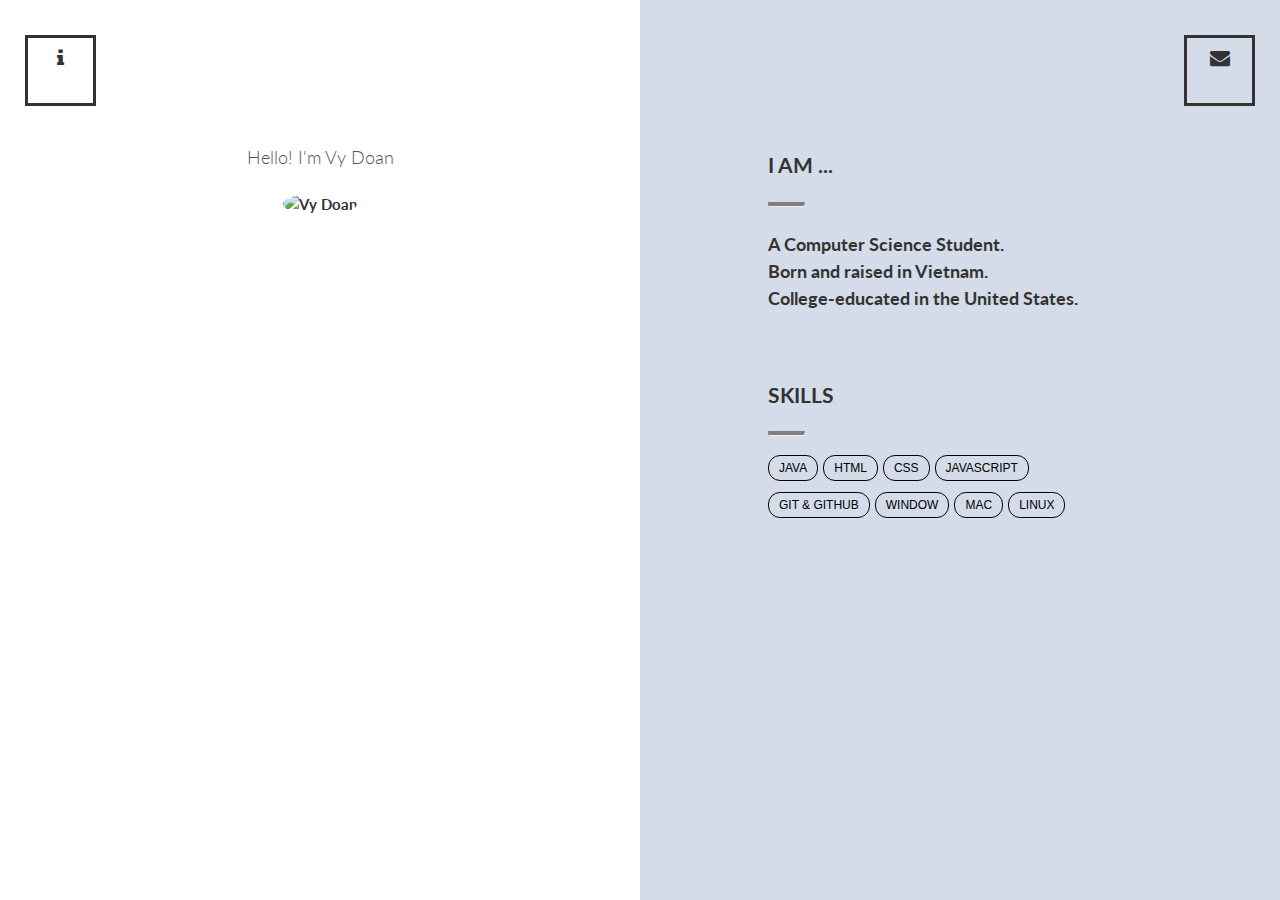
==== commit 1c884d8f: "updated web" ====
--- a/index.html
+++ b/index.html
@@ -34,7 +34,7 @@
 <!--LEFT-SIDE MAIN PAGE-->
 <div class="side left-side">
 
-    <a style="cursor:pointer" onclick="openLeftPage()" class="fa fa-info-circle" id="leftBtn"></a>
+    <a style="cursor:pointer" onclick="openLeftPage()" class="fa fa-info border-square" id="leftBtn"></a>
 
     <!--TYPING GREETING-->
     <div id="typed-strings">
@@ -45,10 +45,10 @@
     <h5><img src="image/vy.jpg" alt="Vy Doan" style="width:200px;" class="avatar"></h5>
     <!--SOCIAL LINKS-->
     <br>
-    <a href="https://github.com/vydoan91"><i class="icon icon-github"></i></a>
-    <a href="https://www.linkedin.com/in/vyhdoan/"><i class="icon icon-linkedin"></i></a>
-    <a href="https://www.instagram.com/vy.doan91/"><i class="icon icon-instagram"></i></a>
-    <a href="https://www.facebook.com/vy.h.doan"><i class="icon icon-facebook"></i></a>
+    <a class="social-icon" href="https://github.com/vydoan91"><i class="icon icon-github"></i></a>
+    <a class="social-icon" href="https://www.linkedin.com/in/vyhdoan/"><i class="icon icon-linkedin"></i></a>
+    <a class="social-icon" href="https://www.instagram.com/vy.doan91/"><i class="icon icon-instagram"></i></a>
+    <a class="social-icon" href="https://www.facebook.com/vy.h.doan"><i class="icon icon-facebook"></i></a>
 
     <!--JAVASCRIPT-->
     <script>
@@ -58,8 +58,6 @@
             backSpeed: 50
         });
 
-        window.onresize = function (ev) { if(window.screen.width >= 600) {location.reload()} };
-
         function openLeftPage() {
             document.getElementById("myLeftContent").style.width = "100%";
         }
@@ -79,7 +77,7 @@
         function myMap() {
             var mapCanvas = document.getElementById("map");
             var mapOptions = {
-                center: new google.maps.LatLng(36.7783, -119.4179), zoom: 7
+                center: new google.maps.LatLng(37.3861, -122.0839), zoom: 10
             };
             map = new google.maps.Map(mapCanvas, mapOptions);
         }
@@ -88,7 +86,7 @@
 
 <!--RIGHT-SIDE MAIN PAGE-->
 <div class="side right-side">
-    <a style="cursor:pointer" onclick="openRightPage()" class="fa fa-envelope" id="rightBtn"></a>
+    <a style="cursor:pointer" onclick="openRightPage()" class="fa fa-envelope border-square" id="rightBtn"></a>
 
     <h3>I AM ...</h3>
     <hr>
@@ -118,7 +116,7 @@
 
     <div class="row-text">
         <div class="column-text side-left-page">
-            <h3 id="about">ABOUT</h3>
+            <h3>RESUME</h3>
         </div>
 
         <div class="column-text middle-left-page">
@@ -127,36 +125,37 @@
             <section>
                 <h4>PORTFOLIO</h4>
                 <hr>
-                    <div class="row">
-                        <div class="column">
-                            <div class="content">
-                                <img src="image/graph.png" alt="graph">
-                                <h3>Multiple axes line chart</h3>
-                                <p>A program fetches data from csv files to graph line charts.<br>
-                                    Technology: JavaFX, IntelliJ</p>
-                            </div>
-                        </div>
-
-                        <div class="column">
-                            <div class="content">
-                                <img src="image/personalweb.png" alt="web">
-                                <h3>Personal web</h3>
-                                <p>A personalized website made from scratch<br>
-                                    Technology: HTML, CSS, JavaScript, Webstorm</p>
-                            </div>
-                        </div>
-
-                        <div class="column">
-                            <div class="content">
-                                <img src="image/tour.png" alt="TourGuideApp">
-                                <h3>Tour Guide App </h3>
-                                <p>An Android app to guide a user around Vung Tau city, Vietnam.<br>
-                                    Technology: Java, Android Studio</p>
-                            </div>
-                        </div>
-
-                        <!-- END GRID -->
-                    </div>
+                <div class="row">
+                    <div class="column">
+                        <div class="content">
+                            <img src="image/graph.png" alt="graph">
+                            <p><span class="bold-text">Line Charts</span> A program fetches data from csv files to
+                                graph line charts.</p>
+                            <button class="skill-button">JavaFX</button>
+                        </div>
+                    </div>
+
+                    <div class="column">
+                        <div class="content">
+                            <img src="image/personalweb.png" alt="web">
+                            <p><span class="bold-text">Personal Website</span> A made-from-scratch website.</p>
+                            <button class="skill-button">HTML & CSS</button>
+                            <button class="skill-button">JavaScript</button>
+                        </div>
+                    </div>
+
+                    <div class="column">
+                        <div class="content">
+                            <img src="image/tour.png" alt="TourGuideApp">
+                            <p><span class="bold-text">Tour Guide App</span> An app guides users around
+                                Vung Tau city, Vietnam.</p>
+                            <button class="skill-button">Java</button>
+                            <button class="skill-button">Android Studio</button>
+                        </div>
+                    </div>
+
+                    <!-- END GRID -->
+                </div>
             </section>
 
             <section>
@@ -224,7 +223,7 @@
         </div>
 
         <div class="column-text side-with-btn">
-            <a href="javascript:void(0)" class="closeLeftBtn fa fa-window-close" onclick="closeLeftPage()"></a>
+            <a href="javascript:void(0)" class="closeLeftBtn fa fa-times border-square" onclick="closeLeftPage()"></a>
         </div>
 
     </div>
@@ -235,8 +234,8 @@
 <div id="myRightContent" class="content-right">
     <div class="row-text row-text-right">
 
-        <div class="column-text side-with-btn" id="left-exit-button">
-            <a href="javascript:void(0)" class="closeRightBtn fa fa-window-close" onclick="closeRightPage()"></a>
+        <div class="column-text side-with-btn">
+            <a href="javascript:void(0)" class="closeRightBtn fa fa-times border-square" onclick="closeRightPage()"></a>
         </div>
 
         <div class="column-text middle-right-page">
@@ -250,7 +249,9 @@
         </div>
 
         <div class="column-text side-right-page">
-            <div id="map" style="width:100%;height:500px"></div>
+            <p class="icon-home"> Mountain View, California</p>
+            <hr>
+            <div id="map" style="width:100%;height:400px"></div>
             </div>
 
     </div>
@@ -262,7 +263,7 @@
 
     <div class="row-text hidden-row-text">
         <div class="column-text side-left-page">
-            <h3 id="about">ABOUT</h3>
+            <h3>RESUME</h3>
         </div>
 
         <div class="column-text middle-left-page">
@@ -275,27 +276,28 @@
                     <div class="column">
                         <div class="content">
                             <img src="image/graph.png" alt="graph">
-                            <h3>Multiple axes line chart</h3>
-                            <p>A program fetches data from csv files to graph line charts.<br>
-                                Technology: JavaFX, IntelliJ</p>
+                            <p><span class="bold-text">Line Charts</span> A program fetches data from csv files to
+                                graph line charts.</p>
+                            <button class="skill-button">JavaFX</button>
                         </div>
                     </div>
 
                     <div class="column">
                         <div class="content">
                             <img src="image/personalweb.png" alt="web">
-                            <h3>Personal web</h3>
-                            <p>A personalized website made from scratch<br>
-                                Technology: HTML, CSS, JavaScript, Webstorm</p>
+                            <p><span class="bold-text">Personal Website</span> A made-from-scratch website.</p>
+                            <button class="skill-button">HTML & CSS</button>
+                            <button class="skill-button">JavaScript</button>
                         </div>
                     </div>
 
                     <div class="column">
                         <div class="content">
                             <img src="image/tour.png" alt="TourGuideApp">
-                            <h3>Tour Guide App </h3>
-                            <p>An Android app to guide a user around Vung Tau city, Vietnam.<br>
-                                Technology: Java, Android Studio</p>
+                            <p><span class="bold-text">Tour Guide App</span> An app guides users around
+                                Vung Tau city, Vietnam.</p>
+                            <button class="skill-button">Java</button>
+                            <button class="skill-button">Android Studio</button>
                         </div>
                     </div>
 
@@ -374,6 +376,8 @@
 <div class="hidden-content hidden-content-right">
     <div class="row-text hidden-row-text">
         <div class="column-text middle-right-page">
+            <p class="icon-home"> Mountain View, California</p>
+            <hr>
             <form>
                 <h3>CONTACT ME</h3>
                 <input type="text" id="name" name="name" placeholder="NAME">
--- a/css/main.css
+++ b/css/main.css
@@ -44,6 +44,7 @@
   transition: color 0.1s ease-in, background 0.1s ease-in;
 }
 
+/*break line*/
  hr {
   display: block;
   border-top: 4px solid;
@@ -52,9 +53,18 @@
    width: 35px;
 }
 
- .fa{
-   font-size: 40px;
- }
+.fa {
+  text-align: center;
+  font-size: 20px;
+}
+
+ /*font awesome*/
+.border-square {
+  border: 3px solid;
+  padding: 0.5em;
+  height: 45px;
+  width: 45px;
+}
 
  .fa-window-close {
      padding: 10px;
@@ -63,7 +73,7 @@
  .icon {
      font-size: 25px;
  }
-@media screen and (max-width: 600px) {
+@media screen and (max-width: 800px) {
   .side {
     width: 100%;
   }
@@ -79,25 +89,36 @@
 
 .content-right, .hidden-content-right, input[type=text], select, textarea {
     background-color: #FBFAF8}
+
+ul li {
+  padding: 10px 0px;
+  clear: both;
+  list-style-type: none;
+}
+
+.bold-text {
+  font-weight: bold;
+  padding-right: 10px;
+}
 /*---------------------------------------------------
   BUTTON ON MAIN PAGE
 ---------------------------------------------------*/
+#rightBtn, #leftBtn {
+  position: absolute;
+  top: 0;
+  margin-top: 35px;
+}
+
 /*Icon email button*/
 #rightBtn{
   right: 25px;
   margin-left: 50px;
-  position: absolute;
-  top: 0;
-  padding-top: 35px;
 }
 
 /*Icon info. button*/
 #leftBtn {
   left: 25px;
   margin-right: 50px;
-  position: absolute;
-  top: 0;
-  padding-top: 35px;
 }
 
 /*---------------------------------------------------
@@ -121,8 +142,8 @@
   background-color: #FFFFFF;
 }
 
-.left-side a {
-  padding: 6px 8px 6px 16px;
+.social-icon {
+  padding: 6px 16px;
   text-decoration: none;
 }
 
@@ -134,7 +155,7 @@
   border-radius: 50%;
 }
 
-@media screen and (max-width: 600px) {
+@media screen and (max-width: 800px) {
   div.left-side {
     width: 100%;
     height: 100%;
@@ -142,12 +163,12 @@
     margin-left: auto;
     margin-right: auto;
     float: none;
-    padding: 30px;
+    padding: 60px;
   }
 
   div.right-side {
     margin-left: 0;
-    padding: 30px;
+    padding: 60px;
   }
 }
 
@@ -201,6 +222,7 @@
 .column-text.side-left-page {
   width: 13%;
   padding-left: 20px;
+  text-align: center;
 }
 
 
@@ -208,7 +230,7 @@
 .column-text.side-with-btn{
   width: 7%;
   height: 100%;
-  text-align: right;
+  text-align: center;
 }
 
 .row-text{
@@ -219,8 +241,8 @@
 /* Middle column */
 .column-text.middle-left-page {
   width: 80%;
-  padding-left: 20px;
-  padding-right: 20px;
+  padding-left: 60px;
+  padding-right: 60px;
   padding-bottom: 10%;
 }
 
@@ -241,10 +263,6 @@
   padding-top: 40px;
   padding-bottom: 40px;
   clear: both;
-}
-
-.content-left ul, .hidden-content ul{
-  list-style-type: none;
 }
 
 .float-left {
@@ -277,7 +295,7 @@
 }
 
 /* Responsive layout - makes the three columns stack on top of each other instead of next to each other */
-@media screen and (max-width: 600px) {
+@media screen and (max-width: 800px) {
   .column-text.middle-left-page {
     width: 100%;
     height: 100%;
@@ -288,6 +306,10 @@
 
   #vy, .typed-cursor{
     font-size: 35px;
+  }
+
+  .column-text.side-left-page {
+    padding-left: 60px;
   }
 }
 /*---------------------------------------------------
@@ -305,6 +327,7 @@
     background-image: linear-gradient(left, #D3DCE8 7%, #F9FAFA 7%, #F9FAFA 100%);
     height: 100%;
 }
+
 .content-right {
   height: 100%;
   width: 0;
@@ -322,16 +345,12 @@
   left: 25px;
 }
 
-#left-exit-button {
-  text-align: left;
-}
-
 .column-text.middle-right-page, .column-text.side-right-page {
   width: 45%;
-  padding: 30px;
-}
-
-@media screen and (max-width: 600px) {
+  padding: 60px;
+}
+
+@media screen and (max-width: 800px) {
   .column-text.middle-right-page, .column-text.side-right-page,input[type=submit] {
     width: 100%;
     height: 100%;
@@ -373,10 +392,9 @@
 
 .content img{
   width: 100%;
-  border: 1px solid #818181;
 }
 /* Responsive layout - makes a two column-layout instead of four columns */
-@media screen and (max-width: 900px) {
+@media screen and (max-width: 800px) {
   .column {
     width: 50%;
   }
@@ -428,11 +446,15 @@
     background-image: none;
 }
 
-@media screen and (max-width: 600px) {
+@media screen and (max-width: 800px) {
   .hidden-content, #map2{
     display: block;
   }
   #rightBtn, #leftBtn {
+    display: none;
+  }
+
+  .content-left, .content-right {
     display: none;
   }
 }
@@ -447,7 +469,7 @@
   text-decoration: none;
   display: inline-block;
   font-size: 12px;
-  border: 2px solid;
+  border: 1px solid;
   border-radius: 12px;
   margin-bottom: 10px;
 }
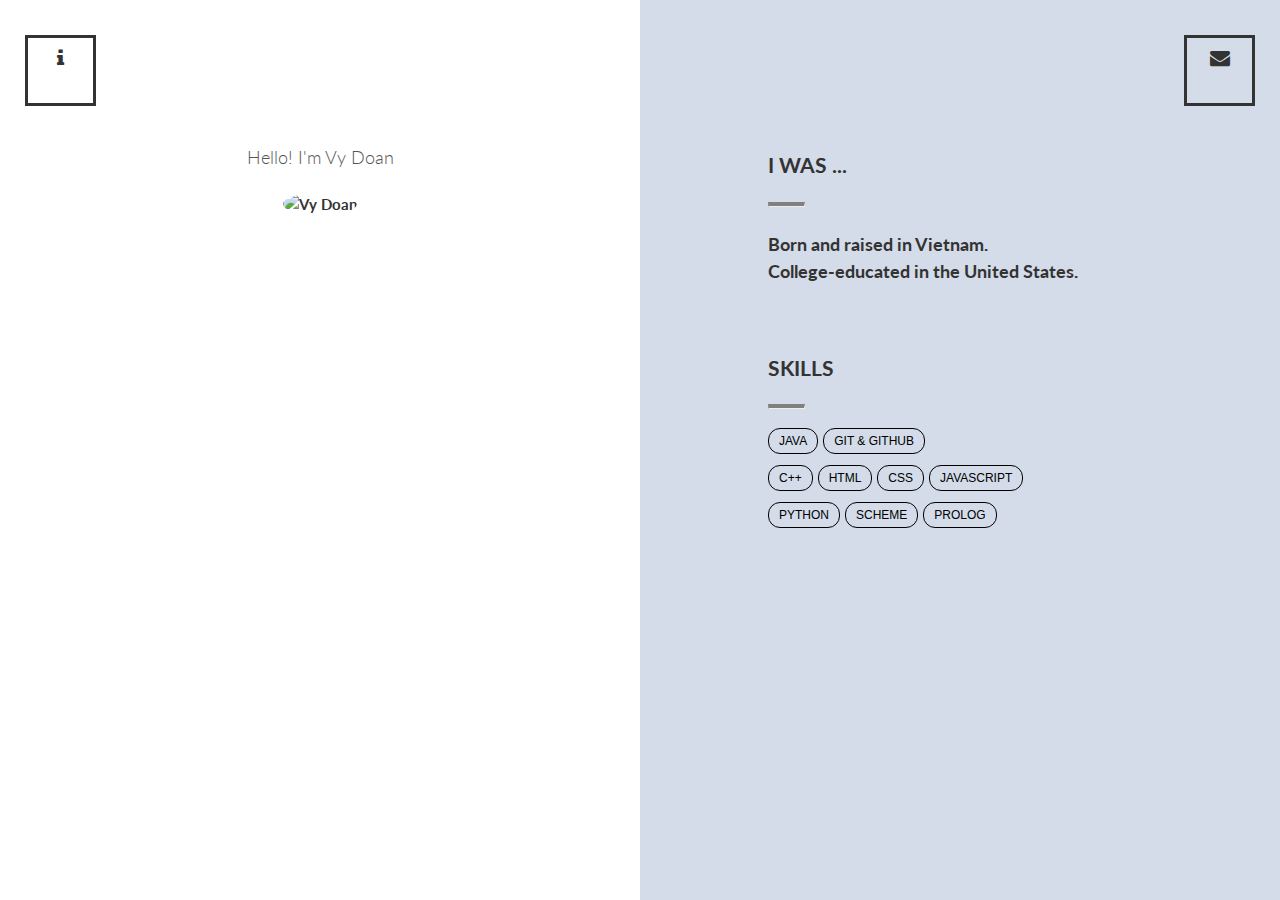
==== commit e0afa875: "updated web" ====
--- a/index.html
+++ b/index.html
@@ -88,26 +88,28 @@
 <div class="side right-side">
     <a style="cursor:pointer" onclick="openRightPage()" class="fa fa-envelope border-square" id="rightBtn"></a>
 
-    <h3>I AM ...</h3>
+    <h3>I WAS ...</h3>
     <hr>
-    <h4>A Computer Science Student.<br/>
-        Born and raised in Vietnam. <br/>
+    <h4>Born and raised in Vietnam. <br/>
         College-educated in the United States.
     </h4>
 
     <br>
 
     <h3>SKILLS</h3>
+
     <hr>
     <button class="skill-button">JAVA</button>
+    <button class="skill-button">GIT & GITHUB</button>
+    <br>
+    <button class="skill-button">C++</button>
     <button class="skill-button">HTML</button>
     <button class="skill-button">CSS</button>
     <button class="skill-button">JAVASCRIPT</button>
     <br>
-    <button class="skill-button">GIT & GITHUB</button>
-    <button class="skill-button">WINDOW</button>
-    <button class="skill-button">MAC</button>
-    <button class="skill-button">LINUX</button>
+    <button class="skill-button">PYTHON</button>
+    <button class="skill-button">SCHEME</button>
+    <button class="skill-button">PROLOG</button>
 
 </div>
 
@@ -163,12 +165,12 @@
                 <hr>
                 <ul>
                     <li>
-                        <div class="float-left">Master of Science - Computer Science | California State East Bay</div>
+                        <div class="float-left">Post Bac Computer Science | California State East Bay</div>
                         <div class="float-right">2018 - Present</div>
                     </li>
 
                     <li>
-                        <div class="float-left">Post-Baccalaureate - Computer Science | Foothill College</div>
+                        <div class="float-left">Non Degree - Computer Science | Foothill College</div>
                         <div class="float-right">2017 - 2018</div>
                     </li>
 
@@ -310,12 +312,12 @@
                 <hr>
                 <ul>
                     <li>
-                        <div class="float-left">Master of Science - Computer Science | California State East Bay</div>
+                        <div class="float-left">Post Bac Computer Science | California State East Bay</div>
                         <div class="float-right">2018 - Present</div>
                     </li>
 
                     <li>
-                        <div class="float-left">Post-Baccalaureate - Computer Science | Foothill College</div>
+                        <div class="float-left">Non Degree - Computer Science | Foothill College</div>
                         <div class="float-right">2017 - 2018</div>
                     </li>
 
